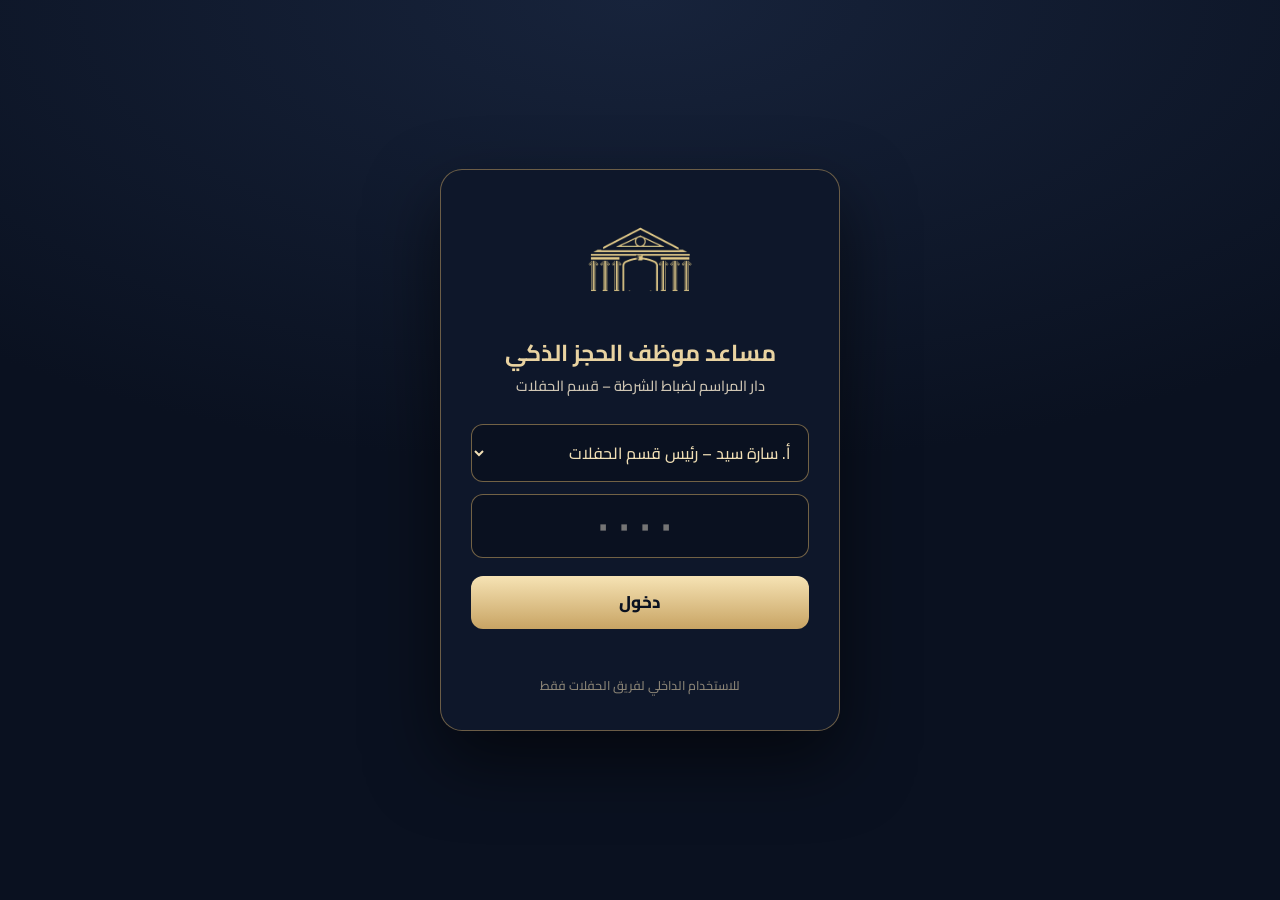
==== staff/index.html @ a916757c "Add files via upload" ====
<!doctype html>
<html lang="ar" dir="rtl">
<head>
<meta charset="utf-8">
<meta name="viewport" content="width=device-width,initial-scale=1">
<meta name="robots" content="noindex,nofollow">
<title>مساعد موظف الحجز – دار المراسم</title>
<link rel="preconnect" href="https://fonts.googleapis.com">
<link href="https://fonts.googleapis.com/css2?family=Cairo:wght@400;500;600;700;800&display=swap" rel="stylesheet">
<link rel="stylesheet" href="app.css">
</head>
<body>

<div id="login">
  <form class="lg" autocomplete="off">
    <img src="../bot/img/crest.png" alt="">
    <h1>مساعد موظف الحجز الذكي</h1>
    <p>دار المراسم لضباط الشرطة – قسم الحفلات</p>
    <select id="lgUser" aria-label="اسم الموظف"></select>
    <input id="lgPin" type="password" inputmode="numeric" maxlength="4" placeholder="••••" aria-label="الرقم السري">
    <button type="submit">دخول</button>
    <div class="er" id="lgErr"></div>
    <small>للاستخدام الداخلي لفريق الحفلات فقط</small>
  </form>
</div>

<div id="app" hidden>
  <header>
    <img src="../bot/img/crest.png" alt="">
    <div class="tt"><b>مساعد موظف الحجز الذكي</b><small>دار المراسم لضباط الشرطة – قسم الحفلات</small></div>
    <div class="me"><b id="meName"></b><small id="meRole"></small></div>
    <button class="out" id="logout">خروج</button>
  </header>
  <div class="wrap">
    <nav id="nav">
      <button data-t="quote" class="on"><span>🧾</span>عرض سعر للعميل</button>
      <button data-t="rec"><span>🏛️</span>ترشيح ومقارنة</button>
      <button data-t="obj"><span>💬</span>الرد على الاعتراضات</button>
      <button data-t="plan"><span>📅</span>خطة الدفع والتحضيرات</button>
      <button data-t="rules"><span>📜</span>الشروط والأحكام</button>
      <button data-t="call"><span>☎️</span>سكريبت المكالمة</button>
      <div class="hint">كل الأسعار والشروط محسوبة من نفس قوائم الدار اللي على الموقع، وبتتحدّث معاها تلقائياً.</div>
    </nav>
    <main>
      <!-- عرض سعر -->
      <section id="t-quote" class="on">
        <h2>عرض سعر للعميل</h2>
        <p class="sub">اختار بيانات الحفلة، والعرض بيتحسب على طول على الشمال. بعدها ابعته للعميل على واتساب أو اطبعه أو احفظه صورة.</p>
        <div class="grid2">
          <div>
            <div class="card">
              <h3>١. بيانات الحفلة</h3>
              <div class="row">
                <div class="f"><label>المناسبة</label><select id="qEv"><option value="wedding">حفل زفاف</option><option value="engagement">خطوبة</option><option value="katb">عقد قران</option><option value="birthday">عيد ميلاد</option><option value="aqiqa">عقيقة</option><option value="special">مناسبة خاصة / مؤتمر</option></select></div>
                <div class="f"><label>عدد المعازيم</label><input id="qN" type="number" min="1" max="1000" value="200"></div>
                <div class="f"><label>تاريخ الحفلة (لو محدد)</label><input id="qDate" type="date"></div>
              </div>
              <div class="f" style="margin-top:10px"><label>اليوم</label><div class="seg" id="qDay"><button data-d="wd" class="on">منتصف الأسبوع (الأحد – الأربعاء)</button><button data-d="we">نهاية الأسبوع / عطلة رسمية</button></div></div>
            </div>
            <div class="card"><h3>٢. القاعة</h3><div class="halls" id="qHalls"></div><div id="qHallNote"></div></div>
            <div class="card"><h3>٣. الباكدج</h3><div class="pk" id="qPk"></div></div>
            <div class="card"><h3>٤. الإضافات</h3><div id="qAdds"></div></div>
            <div class="card"><h3>٥. بيانات العميل (للإرسال)</h3>
              <div class="row"><div class="f"><label>اسم العميل</label><input id="qName" placeholder="مثلاً: أ. أحمد"></div><div class="f"><label>موبايل العميل</label><input id="qPhone" placeholder="01xxxxxxxxx" inputmode="tel" dir="ltr"></div></div>
            </div>
          </div>
          <div class="sticky"><div class="card" id="qOut"></div></div>
        </div>
      </section>

      <!-- ترشيح -->
      <section id="t-rec" hidden>
        <h2>ترشيح ومقارنة</h2>
        <p class="sub">اكتب العدد واليوم، وهيظهرلك القاعات المناسبة بس، وتكلفة كل منيو للعدد ده، والأنسب.</p>
        <div class="card"><div class="row"><div class="f"><label>عدد المعازيم</label><input id="rN" type="number" value="200"></div><div class="f"><label>اليوم</label><div class="seg" id="rDay"><button data-d="wd" class="on">منتصف الأسبوع</button><button data-d="we">نهاية الأسبوع</button></div></div></div></div>
        <div id="rOut"></div>
      </section>

      <!-- اعتراضات -->
      <section id="t-obj" hidden>
        <h2>الرد على الاعتراضات</h2>
        <p class="sub">دوس على اعتراض العميل، وهيظهرلك الرد المقترح بالأرقام حسب عرض السعر اللي شغال عليه دلوقتي.</p>
        <div class="objs" id="oList"></div>
        <div id="oOut"></div>
      </section>

      <!-- خطة الدفع -->
      <section id="t-plan" hidden>
        <h2>خطة الدفع وجدول التحضيرات</h2>
        <p class="sub">محسوبة على عرض السعر الحالي. حدّث التاريخ أو القيمة من «عرض سعر للعميل».</p>
        <div id="pOut"></div>
      </section>

      <!-- الشروط -->
      <section id="t-rules" hidden>
        <h2>الشروط والأحكام</h2>
        <p class="sub">ابحث بأي كلمة (مثلاً: إلغاء، تأمين، العدد، فنان)، وهيظهرلك نص المادة ورقمها.</p>
        <div class="card">
          <div class="f"><input id="sQ" placeholder="اكتب كلمة للبحث…"></div>
          <div class="chips" id="sChips"></div>
          <div id="sOut"></div>
        </div>
      </section>

      <!-- سكريبت المكالمة -->
      <section id="t-call" hidden>
        <h2>سكريبت المكالمة والمعاينة</h2>
        <p class="sub">الترتيب اللي بيوصل العميل لقرار الحجز من غير ضغط.</p>
        <div class="card"><ol class="steps" id="cOut"></ol></div>
      </section>
    </main>
  </div>
</div>

<script src="../bot/kb.js"></script>
<script src="app.js"></script>
</body>
</html>
---- staff/app.css ----
:root{--night:#0A1120;--night2:#111B30;--gold:#C8A464;--gold2:#E9D3A1;--goldD:#8C6A2E;--paper:#F6F2E9;--card:#FFFFFF;--ink:#1B2336;--mut:#6B6F7B;--line:#E6DCC4;--wine:#5E1B2C;--ok:#1B6B3A;--okbg:#E8F5EC;--warn:#8A5A00;--warnbg:#FFF4DC;--sans:"Cairo","Tajawal","Segoe UI",Tahoma,sans-serif}
*{box-sizing:border-box}
html,body{margin:0;background:var(--paper);color:var(--ink);font:500 15.5px/1.7 var(--sans)}
button,input,select,textarea{font:inherit;color:inherit}
[hidden]{display:none!important}
/* login */
#login{min-height:100vh;display:flex;align-items:center;justify-content:center;background:radial-gradient(120% 80% at 50% 0%,#17233B 0%,#0A1120 65%)}
.lg{width:400px;max-width:92vw;background:#0E172A;border:1px solid rgba(200,164,100,.5);border-radius:22px;padding:34px 30px;text-align:center;color:var(--gold2);box-shadow:0 30px 70px rgba(0,0,0,.55)}
.lg img{width:110px}
.lg h1{margin:10px 0 2px;font-size:23px}
.lg p{margin:0 0 20px;color:#CFC6B4;font-size:14.5px}
.lg select,.lg input{width:100%;margin:6px 0;padding:12px 14px;border-radius:12px;border:1px solid rgba(200,164,100,.55);background:#0A1120;color:#F1DFB5;font-size:16px}
.lg input{letter-spacing:.5em;text-align:center;font-size:22px}
.lg button{width:100%;margin-top:12px;padding:12px;border:0;border-radius:12px;background:linear-gradient(180deg,#F6E3B4,#C8A464);color:#0A1120;font-weight:800;font-size:17px;cursor:pointer}
.lg .er{color:#F28B82;font-size:14px;min-height:22px;margin-top:8px}
.lg small{display:block;margin-top:16px;color:#8E8778;font-size:12.5px}
/* shell */
header{position:sticky;top:0;z-index:20;display:flex;align-items:center;gap:16px;padding:10px 26px;background:var(--night);color:var(--gold2);border-bottom:2px solid var(--gold)}
header img{height:46px}
header .tt b{display:block;font-size:19px;line-height:1.3}
header .tt small{color:#CFC6B4;font-size:13px}
header .me{margin-inline-start:auto;text-align:left;font-size:14px;color:#F1DFB5}
header .me small{display:block;color:#CFC6B4}
header .out{padding:7px 14px;border-radius:10px;border:1px solid rgba(200,164,100,.6);background:transparent;color:var(--gold2);cursor:pointer}
.wrap{display:grid;grid-template-columns:260px 1fr;min-height:calc(100vh - 70px)}
nav{background:var(--night2);padding:18px 12px;display:flex;flex-direction:column;gap:6px}
nav button{display:flex;align-items:center;gap:10px;width:100%;padding:11px 14px;border:0;border-radius:12px;background:transparent;color:#E9DFC8;text-align:right;cursor:pointer;font-weight:600}
nav button span{width:24px;text-align:center}
nav button:hover{background:rgba(200,164,100,.12)}
nav button.on{background:linear-gradient(180deg,#F6E3B4,#C8A464);color:#0A1120;font-weight:800}
nav .hint{margin-top:auto;padding:12px;border-radius:12px;background:rgba(200,164,100,.08);color:#CFC6B4;font-size:12.5px;line-height:1.6}
main{padding:22px 26px 60px;min-width:0}
h2{margin:0 0 4px;font-size:22px}
.sub{margin:0 0 18px;color:var(--mut);font-size:14.5px}
.card{background:var(--card);border:1px solid var(--line);border-radius:16px;padding:18px 20px;margin-bottom:16px;box-shadow:0 2px 10px rgba(27,35,54,.04)}
.card h3{margin:0 0 12px;font-size:17px;color:var(--night)}
.grid2{display:grid;grid-template-columns:minmax(0,1.05fr) minmax(0,1fr);gap:18px;align-items:start}
.sticky{position:sticky;top:86px}
.row{display:flex;flex-wrap:wrap;gap:12px}
.f{display:flex;flex-direction:column;gap:4px;flex:1;min-width:150px}
.f label{font-size:13.5px;color:var(--mut);font-weight:700}
.f input,.f select{padding:10px 12px;border-radius:10px;border:1px solid #D9CCAE;background:#fff}
.f input:focus,.f select:focus{outline:2px solid var(--gold);border-color:var(--gold)}
.seg{display:flex;gap:6px;flex-wrap:wrap}
.seg button{padding:8px 14px;border-radius:10px;border:1px solid #D9CCAE;background:#fff;cursor:pointer;font-weight:600}
.seg button.on{background:var(--night);border-color:var(--night);color:var(--gold2)}
.halls{display:grid;grid-template-columns:repeat(auto-fill,minmax(180px,1fr));gap:10px}
.hall{position:relative;padding:12px 14px;border-radius:12px;border:1.5px solid #D9CCAE;background:#fff;text-align:right;cursor:pointer}
.hall b{display:block;font-size:15.5px}
.hall small{color:var(--mut);font-size:12.5px}
.hall.on{border-color:var(--night);box-shadow:0 0 0 2px var(--gold) inset;background:#FFFBF1}
.hall .tag{position:absolute;top:8px;left:10px;font-size:11.5px;font-weight:800;padding:1px 8px;border-radius:20px}
.tag.ok{background:var(--okbg);color:var(--ok)}
.tag.no{background:#F7E3E3;color:#9B1C1C}
.hall.dis{opacity:.45}
.pk{display:grid;gap:8px}
.pkr{display:flex;align-items:center;gap:10px;padding:10px 12px;border:1.5px solid #E2D7BD;border-radius:12px;background:#fff;cursor:pointer}
.pkr.on{border-color:var(--night);background:#FFFBF1}
.pkr .nm{flex:1}
.pkr .nm small{display:block;color:var(--mut);font-size:12.5px}
.pkr .pr{font-weight:800;white-space:nowrap}
.pkr .pp{font-size:12px;color:var(--mut);display:block;text-align:left}
details.grp{border:1px solid #EBE2CC;border-radius:12px;margin-bottom:8px;background:#FFFDF8}
details.grp summary{padding:10px 14px;cursor:pointer;font-weight:700;list-style:none;display:flex;justify-content:space-between}
details.grp summary::-webkit-details-marker{display:none}
details.grp summary em{font-style:normal;font-size:12.5px;color:var(--goldD)}
.ad{display:flex;align-items:center;gap:10px;padding:7px 14px;border-top:1px dashed #EBE2CC}
.ad label{flex:1;cursor:pointer;font-size:14.5px}
.ad .p{font-size:13.5px;color:var(--mut);white-space:nowrap}
.ad input[type=number]{width:62px;padding:4px 6px;border-radius:8px;border:1px solid #D9CCAE}
.ad select{padding:4px 6px;border-radius:8px;border:1px solid #D9CCAE;max-width:190px}
table.q{width:100%;border-collapse:collapse;font-size:14.5px}
table.q td,table.q th{padding:8px 6px;border-bottom:1px solid #EFE7D4;vertical-align:top}
table.q th{text-align:right;color:var(--mut);font-size:13px}
table.q td.n{text-align:left;white-space:nowrap;font-variant-numeric:tabular-nums}
table.q tr.tot td{border-top:2px solid var(--night);border-bottom:0;font-weight:800;font-size:17px}
table.q tr.sec td{background:#FAF5E8;font-weight:700;color:var(--goldD);font-size:13px}
.kpis{display:grid;grid-template-columns:repeat(3,1fr);gap:10px;margin:12px 0}
.kpi{padding:10px 12px;border-radius:12px;background:#FAF5E8;text-align:center}
.kpi small{display:block;color:var(--mut);font-size:12.5px}
.kpi b{font-size:18px}
.tip{padding:10px 14px;border-radius:12px;background:var(--warnbg);color:#5A3E00;font-size:14px;margin:8px 0}
.tip.g{background:var(--okbg);color:var(--ok)}
.tip b{color:inherit}
.btns{display:flex;flex-wrap:wrap;gap:8px;margin-top:12px}
.btn{padding:9px 16px;border-radius:10px;border:1px solid var(--night);background:#fff;color:var(--night);cursor:pointer;font-weight:700;font-size:14.5px}
.btn.pri{background:var(--night);color:var(--gold2)}
.btn.wa{background:#1DA851;border-color:#1DA851;color:#fff}
.btn:disabled{opacity:.4;cursor:default}
.empty{color:var(--mut);text-align:center;padding:28px 10px}
.toast{position:fixed;bottom:24px;left:50%;transform:translateX(-50%);background:var(--night);color:var(--gold2);padding:10px 22px;border-radius:30px;font-weight:700;z-index:99;box-shadow:0 10px 30px rgba(0,0,0,.3)}
/* objections */
.objs{display:grid;grid-template-columns:repeat(auto-fill,minmax(210px,1fr));gap:10px;margin-bottom:16px}
.obj{padding:12px 14px;border-radius:12px;border:1.5px solid #E2D7BD;background:#fff;cursor:pointer;text-align:right;font-weight:700}
.obj small{display:block;font-weight:500;color:var(--mut);font-size:12.5px}
.obj.on{border-color:var(--night);background:#FFFBF1}
.say{background:#FFFDF8;border-right:4px solid var(--gold);border-radius:10px;padding:12px 16px;margin:10px 0;font-size:15.5px}
.say p{margin:0 0 8px}
.ctx{font-size:13px;color:var(--mut)}
/* rules */
.chips{display:flex;flex-wrap:wrap;gap:6px;margin:10px 0}
.chips button{padding:5px 12px;border-radius:20px;border:1px solid #D9CCAE;background:#fff;cursor:pointer;font-size:13.5px}
.rule{border-bottom:1px solid #EFE7D4;padding:12px 0}
.rule h4{margin:0 0 4px;font-size:15.5px}
.rule h4 span{display:inline-block;margin-left:8px;padding:0 10px;border-radius:20px;background:var(--night);color:var(--gold2);font-size:12.5px}
.rule p{margin:0;color:#2F3546;font-size:14.5px}
.rule small{color:var(--goldD)}
mark{background:#FFE9A8;border-radius:3px}
/* script */
.steps{counter-reset:s;list-style:none;padding:0;margin:0}
.steps li{position:relative;padding:10px 46px 10px 0;border-bottom:1px dashed #EBE2CC}
.steps li:before{counter-increment:s;content:counter(s);position:absolute;right:0;top:10px;width:30px;height:30px;border-radius:50%;background:var(--night);color:var(--gold2);display:flex;align-items:center;justify-content:center;font-weight:800}
.steps li b{display:block}
.steps li q{display:block;color:#3A4152;font-style:normal;margin-top:2px}
.steps li q:before,.steps li q:after{content:""}
.cmp th{background:#FAF5E8}
.best td{background:var(--okbg)}
@media print{
  header,nav,.noprint,.btns{display:none!important}
  .wrap{display:block}
  main{padding:0}
  .grid2{display:block}
  .card{box-shadow:none;border:0}
  section:not(.on){display:none!important}
  .printhide{display:none!important}
}
@media(max-width:980px){.wrap{grid-template-columns:1fr}nav{flex-direction:row;flex-wrap:wrap}nav .hint{display:none}.grid2{grid-template-columns:1fr}.sticky{position:static}}
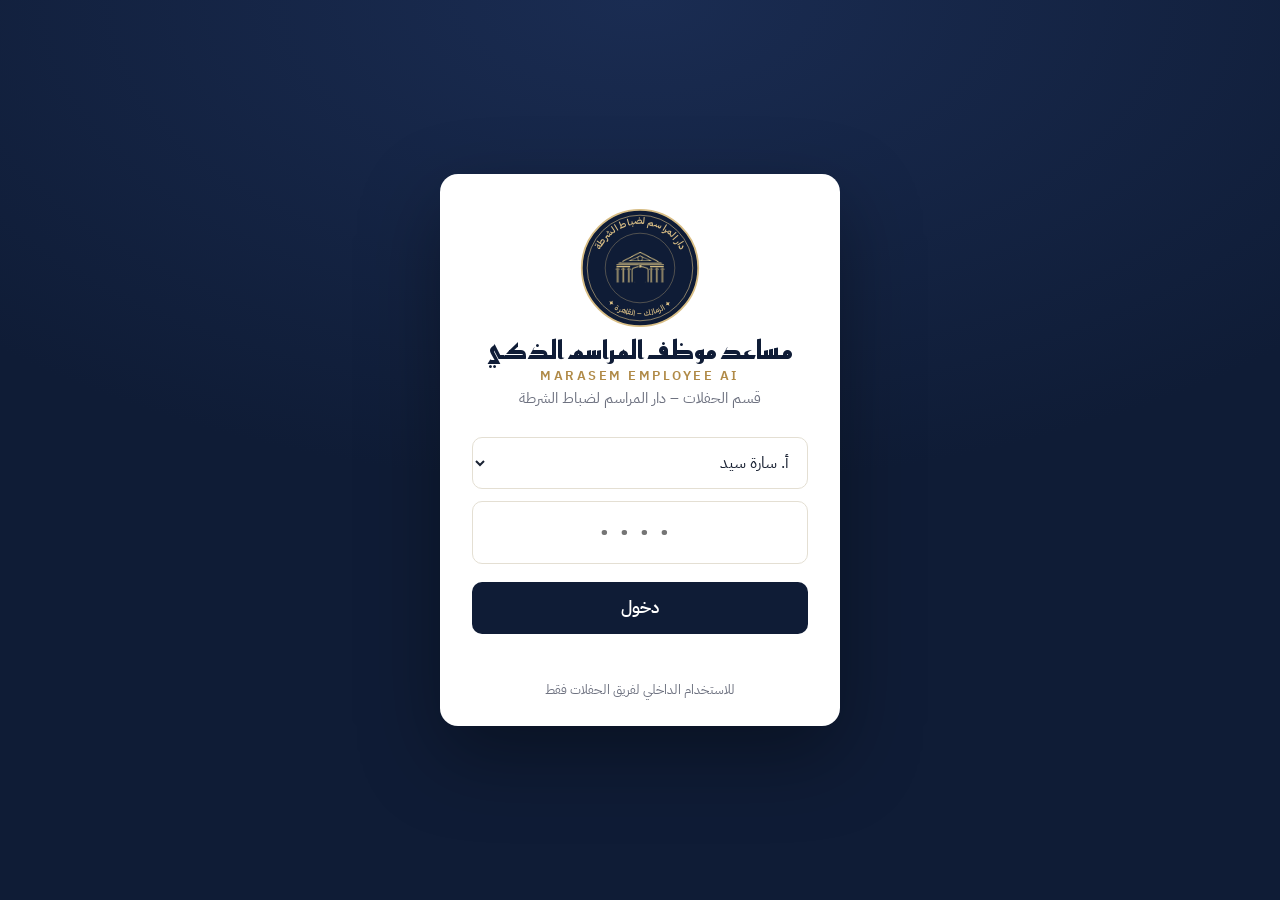
==== commit da751b7a: "Add files via upload" ====
--- a/staff/index.html
+++ b/staff/index.html
@@ -4,18 +4,19 @@
 <meta charset="utf-8">
 <meta name="viewport" content="width=device-width,initial-scale=1">
 <meta name="robots" content="noindex,nofollow">
-<title>مساعد موظف الحجز – دار المراسم</title>
+<title>MARASEM EMPLOYEE AI – مساعد موظف المراسم الذكي</title>
 <link rel="preconnect" href="https://fonts.googleapis.com">
-<link href="https://fonts.googleapis.com/css2?family=Cairo:wght@400;500;600;700;800&display=swap" rel="stylesheet">
+<link href="https://fonts.googleapis.com/css2?family=IBM+Plex+Sans+Arabic:wght@400;500;600;700&family=Reem+Kufi:wght@500;700&display=swap" rel="stylesheet">
 <link rel="stylesheet" href="app.css">
 </head>
 <body>
 
 <div id="login">
   <form class="lg" autocomplete="off">
-    <img src="../bot/img/crest.png" alt="">
-    <h1>مساعد موظف الحجز الذكي</h1>
-    <p>دار المراسم لضباط الشرطة – قسم الحفلات</p>
+    <svg class="seal" viewBox="0 0 200 200" width="120" height="120" role="img" aria-label="دار المراسم لضباط الشرطة"><defs><path id="taL" d="M 27,100 A 73,73 0 0,1 173,100"/><path id="baL" d="M 20,100 A 80,80 0 0,0 180,100"/></defs><circle cx="100" cy="100" r="97" fill="#0F1C36" stroke="#D9BE85" stroke-width="3"/><circle cx="100" cy="100" r="88" fill="none" stroke="#D9BE85" stroke-width="1"/><circle cx="100" cy="100" r="58" fill="none" stroke="#D9BE85" stroke-width="1" opacity=".55"/><text font-weight="600" font-size="16" fill="#D9BE85"><textPath href="#taL" startOffset="50%" text-anchor="middle">دار المراسم لضباط الشرطة</textPath></text><text font-weight="500" font-size="13" fill="#D9BE85"><textPath href="#baL" startOffset="50%" text-anchor="middle">✦ الزمالك – القاهرة ✦</textPath></text><image href="../bot/img/crest.png" x="56" y="54" width="88" height="88"/></svg>
+    <h1>مساعد موظف المراسم الذكي</h1>
+    <p class="en">MARASEM EMPLOYEE AI</p>
+    <p>قسم الحفلات – دار المراسم لضباط الشرطة</p>
     <select id="lgUser" aria-label="اسم الموظف"></select>
     <input id="lgPin" type="password" inputmode="numeric" maxlength="4" placeholder="••••" aria-label="الرقم السري">
     <button type="submit">دخول</button>
@@ -26,29 +27,76 @@
 
 <div id="app" hidden>
   <header>
-    <img src="../bot/img/crest.png" alt="">
-    <div class="tt"><b>مساعد موظف الحجز الذكي</b><small>دار المراسم لضباط الشرطة – قسم الحفلات</small></div>
-    <div class="me"><b id="meName"></b><small id="meRole"></small></div>
-    <button class="out" id="logout">خروج</button>
+    <div class="brand"><svg class="seal" viewBox="0 0 200 200" width="48" height="48" role="img" aria-label="دار المراسم لضباط الشرطة"><defs><path id="taH" d="M 27,100 A 73,73 0 0,1 173,100"/><path id="baH" d="M 20,100 A 80,80 0 0,0 180,100"/></defs><circle cx="100" cy="100" r="97" fill="#0F1C36" stroke="#D9BE85" stroke-width="3"/><circle cx="100" cy="100" r="88" fill="none" stroke="#D9BE85" stroke-width="1"/><circle cx="100" cy="100" r="58" fill="none" stroke="#D9BE85" stroke-width="1" opacity=".55"/><text font-weight="600" font-size="16" fill="#D9BE85"><textPath href="#taH" startOffset="50%" text-anchor="middle">دار المراسم لضباط الشرطة</textPath></text><text font-weight="500" font-size="13" fill="#D9BE85"><textPath href="#baH" startOffset="50%" text-anchor="middle">✦ الزمالك – القاهرة ✦</textPath></text><image href="../bot/img/crest.png" x="56" y="54" width="88" height="88"/></svg><div><b>مساعد موظف المراسم الذكي</b><small class="en">MARASEM EMPLOYEE AI</small></div></div>
+    <div class="gsearch"><span data-ic="search"></span><input id="gq" placeholder="ابحث عن عميل بالاسم أو الموبايل أو رقم العرض" autocomplete="off"><kbd>Ctrl K</kbd><div id="gqOut" hidden></div></div>
+    <button type="button" class="bell" id="bell" title="محتاج تتصرف"><span data-ic="bell"></span><i id="bellN" hidden></i></button>
+    <div class="umenu"><button type="button" class="uchip" id="uBtn"><span class="av" id="meAv"></span><span><b id="meName"></b><small id="meRole"></small></span><span data-ic="chev"></span></button>
+      <div class="udrop" id="uDrop" hidden>
+        <div class="zrow"><span>حجم الخط</span><button type="button" id="zOut">أ−</button><button type="button" id="zIn">أ+</button></div>
+        <button type="button" id="tgBtn"><span data-ic="send"></span>ربط تليجرام</button>
+        <button type="button" id="navMini"><span data-ic="columns"></span>تصغير القائمة الجانبية</button>
+        <button type="button" id="logout"><span data-ic="out"></span>خروج</button>
+      </div></div>
   </header>
   <div class="wrap">
     <nav id="nav">
-      <button data-t="quote" class="on"><span>🧾</span>عرض سعر للعميل</button>
-      <button data-t="rec"><span>🏛️</span>ترشيح ومقارنة</button>
-      <button data-t="obj"><span>💬</span>الرد على الاعتراضات</button>
-      <button data-t="plan"><span>📅</span>خطة الدفع والتحضيرات</button>
-      <button data-t="rules"><span>📜</span>الشروط والأحكام</button>
-      <button data-t="call"><span>☎️</span>سكريبت المكالمة</button>
-      <div class="hint">كل الأسعار والشروط محسوبة من نفس قوائم الدار اللي على الموقع، وبتتحدّث معاها تلقائياً.</div>
+      <div class="ngrp">الشغل اليومي</div>
+      <button data-t="home" class="on"><span data-ic="home"></span><em>مكتب النهارده</em></button>
+      <button data-t="meet"><span data-ic="users"></span><em>مقابلة عميل</em><i class="badge" id="meetBadge" hidden></i></button>
+      <button data-t="leads"><span data-ic="globe"></span><em>عملاء الموقع</em><i class="badge" id="leadsBadge" hidden></i></button>
+      <button data-t="wait"><span data-ic="hourglass"></span><em>قائمة الانتظار</em><i class="badge" id="waitBadge" hidden></i></button>
+      <button data-t="hist"><span data-ic="folder"></span><em>سجل عروضي</em></button>
+      <div class="ngrp">البيع</div>
+      <button data-t="quote"><span data-ic="receipt"></span><em>عرض سعر للعميل</em></button>
+      <button data-t="rec"><span data-ic="columns"></span><em>ترشيح ومقارنة</em></button>
+      <button data-t="budget"><span data-ic="wallet"></span><em>الأنسب للميزانية</em></button>
+      <button data-t="obj"><span data-ic="chat"></span><em>الرد على الاعتراضات</em></button>
+      <button data-t="plan"><span data-ic="calendar"></span><em>خطة الدفع والتحضيرات</em></button>
+      <button data-t="msgs"><span data-ic="mail"></span><em>رسائل العملاء</em></button>
+      <div class="ngrp">المرجع</div>
+      <button data-t="halls"><span data-ic="building"></span><em>ورق القاعات</em></button>
+      <button data-t="rules"><span data-ic="book"></span><em>الشروط والأحكام</em></button>
+      <button data-t="call"><span data-ic="phone"></span><em>سكريبت المكالمة</em></button>
+      <button data-t="train"><span data-ic="cap"></span><em>التدريب</em></button>
+      <div class="ngrp" id="ngMgr" hidden>الإدارة</div>
+      <button data-t="mgr" id="navMgr" hidden><span data-ic="chart"></span><em>لوحة المدير</em></button>
+      <div class="sync" id="syncSt"></div>
     </nav>
     <main>
+      <!-- الرئيسية -->
+      <section id="t-home" class="on"><div id="homeOut"></div></section>
+
+      <!-- ملف العميل -->
+      <section id="t-client" hidden><div id="clOut"></div></section>
+
+      <!-- مقابلة عميل -->
+      <section id="t-meet" hidden>
+        <h2>مقابلة عميل في المكتب</h2>
+        <p class="sub">امشي مع العميل خطوة خطوة: افهم احتياجه، واشرح القاعة والباكدج، وخده يعاين، وبعدين الأسعار والعرض والقفل. اللي بتكتبه هنا بيتحسب منه العرض على طول.</p>
+        <div class="stepsbar" id="mtSteps"></div>
+        <div id="mtOut"></div>
+        <div class="bbar" id="mtBar"></div>
+      </section>
+
+      <!-- قائمة الانتظار -->
+      <section id="t-wait" hidden>
+        <h2>قائمة الانتظار</h2>
+        <p class="sub">العميل اللي عايز تاريخ محجوز يتسجل هنا. ولو حجز اتلغى، سجّل إن التاريخ فضي، والعملاء المستنيين يتعلّموا عند الموظف بتاعهم برسالة جاهزة.</p>
+        <div class="grid2">
+          <div class="card"><h3>عميل عايز تاريخ محجوز</h3><div id="wFormBox"></div></div>
+          <div class="card"><h3>تاريخ فضي (حجز اتلغى أو اتأجل)</h3><div class="row" style="align-items:flex-end"><div class="f"><label>القاعة</label><select id="wFreeHall"></select></div><div class="f"><label>التاريخ</label><input id="wFreeDate" type="date"></div><button class="btn pri" id="wFreeB">مين مستني التاريخ ده؟</button></div><p class="ctx">هيطلع العملاء المستنيين نفس التاريخ، واللي قالوا يقبلوا تاريخ قريب (لحد أسبوعين)، بالترتيب.</p></div>
+        </div>
+        <div class="card"><div class="row" style="align-items:center;margin-bottom:10px"><h3 style="margin:0">المسجّلين</h3><div class="seg" id="wF"><button data-d="open" class="on">لسه مستنيين</button><button data-d="mine">بتوعي</button><button data-d="all">الكل</button></div></div><div id="wOut"></div></div>
+      </section>
+
       <!-- عرض سعر -->
-      <section id="t-quote" class="on">
-        <h2>عرض سعر للعميل</h2>
-        <p class="sub">اختار بيانات الحفلة، والعرض بيتحسب على طول على الشمال. بعدها ابعته للعميل على واتساب أو اطبعه أو احفظه صورة.</p>
+      <section id="t-quote" hidden>
+        <h2>عرض سعر للعميل <small class="ctx" id="qNo"></small></h2>
+        <p class="sub">اختار بيانات الحفلة، والعرض بيتحسب على طول. بعدها ابعته على واتساب أو اطلع العرض الرسمي واطبعه.</p>
+        <div class="stepsbar" id="qSteps"></div>
         <div class="grid2">
           <div>
-            <div class="card">
+            <div class="card" id="cs1">
               <h3>١. بيانات الحفلة</h3>
               <div class="row">
                 <div class="f"><label>المناسبة</label><select id="qEv"><option value="wedding">حفل زفاف</option><option value="engagement">خطوبة</option><option value="katb">عقد قران</option><option value="birthday">عيد ميلاد</option><option value="aqiqa">عقيقة</option><option value="special">مناسبة خاصة / مؤتمر</option></select></div>
@@ -57,15 +105,77 @@
               </div>
               <div class="f" style="margin-top:10px"><label>اليوم</label><div class="seg" id="qDay"><button data-d="wd" class="on">منتصف الأسبوع (الأحد – الأربعاء)</button><button data-d="we">نهاية الأسبوع / عطلة رسمية</button></div></div>
             </div>
-            <div class="card"><h3>٢. القاعة</h3><div class="halls" id="qHalls"></div><div id="qHallNote"></div></div>
-            <div class="card"><h3>٣. الباكدج</h3><div class="pk" id="qPk"></div></div>
-            <div class="card"><h3>٤. الإضافات</h3><div id="qAdds"></div></div>
-            <div class="card"><h3>٥. بيانات العميل (للإرسال)</h3>
+            <div class="card" id="cs2"><h3>٢. القاعة</h3><div class="halls" id="qHalls"></div><div id="qHallNote"></div></div>
+            <div class="card" id="cs3"><h3>٣. الباكدج</h3><div class="pk" id="qPk"></div></div>
+            <div class="card" id="cs4"><h3>٤. الإضافات</h3><div class="bundles" id="qBundles"></div><div id="qAdds"></div></div>
+            <div class="card" id="cs5"><h3>٥. بيانات العميل واحتياجه</h3>
               <div class="row"><div class="f"><label>اسم العميل</label><input id="qName" placeholder="مثلاً: أ. أحمد"></div><div class="f"><label>موبايل العميل</label><input id="qPhone" placeholder="01xxxxxxxxx" inputmode="tel" dir="ltr"></div></div>
+              <div class="row" style="margin-top:10px"><div class="f"><label>أهم حاجة عند العميل</label><select id="qPrio"><option value="">—</option><option>الأكل والمنيو</option><option>الديكور والكوشة</option><option>التصوير</option><option>التوفير والسعر</option><option>الفخامة والمساحة</option></select></div><div class="f"><label>الميزانية التقريبية (ج)</label><input id="qBud" type="number" placeholder="مثلاً 200000"></div><div class="f"><label>عرف الدار منين</label><select id="qSrc"><option value="">—</option><option>فيسبوك</option><option>إنستجرام</option><option>بحث جوجل / الخرائط</option><option>ترشيح من الأهل أو الأصدقاء</option><option>زيارة مباشرة للدار</option><option>حضر مناسبة بالدار</option><option>المساعد الذكي على الموقع</option><option>أخرى</option></select></div></div>
+              <div class="f" style="margin-top:10px"><label>ملاحظات سريعة</label><div class="tags" id="qTags"></div></div>
+              <div id="qDup"></div>
+              <div class="f" style="margin-top:10px"><label>ملاحظات (للموظف فقط)</label><input id="qNotes" placeholder="مثلاً: العروسة عايزة كوشة اسبيشيال – هيرجع بعد استشارة الأهل"></div>
             </div>
+            <div class="card prio" id="qPrioCard" hidden></div>
           </div>
-          <div class="sticky"><div class="card" id="qOut"></div></div>
+          <div class="sticky"><div class="card" id="qOut"></div><div class="card" id="qOpts"></div></div>
         </div>
+        <div class="bbar" id="qBar"></div>
+      </section>
+
+      <!-- الميزانية -->
+      <section id="t-budget" hidden>
+        <h2>الأنسب في حدود ميزانية العميل</h2>
+        <p class="sub">اكتب الميزانية والعدد، وهيطلعلك أحسن اختيار يستغل الميزانية، والبديل الأوفر، وإيه اللي ممكن يتضاف في نفس الحدود.</p>
+        <div class="card"><div class="row"><div class="f"><label>الميزانية (ج)</label><input id="bB" type="number" value="200000"></div><div class="f"><label>عدد المعازيم</label><input id="bN" type="number" value="200"></div><div class="f"><label>اليوم</label><div class="seg" id="bDay"><button data-d="wd" class="on">منتصف الأسبوع</button><button data-d="we">نهاية الأسبوع</button><button data-d="any">مش فارق</button></div></div></div></div>
+        <div id="bOut"></div>
+      </section>
+
+      <!-- الرسائل -->
+      <section id="t-msgs" hidden>
+        <h2>رسائل العملاء الجاهزة</h2>
+        <p class="sub">اختار الرسالة، والاسم والقاعة والمبالغ والتواريخ بتتملي من عرض السعر الحالي. عدّل لو حابب وابعت.</p>
+        <div class="card"><div class="row"><div class="f"><label>الرسالة</label><select id="mT"></select></div><div class="f"><label>اسم العميل</label><input id="mName"></div><div class="f"><label>موبايل العميل</label><input id="mPhone" dir="ltr"></div></div>
+        <div class="row" style="margin-top:10px" id="mExtra"></div>
+        <div class="f" style="margin-top:12px"><label>نص الرسالة</label><textarea id="mTxt" rows="9" style="padding:12px;border-radius:12px;border:1px solid #D9CCAE;font-size:15px;line-height:1.8"></textarea></div>
+        <div class="btns"><button class="btn wa" id="mWa">إرسال على واتساب</button><button class="btn" id="mCopy">نسخ</button></div></div>
+      </section>
+
+      <!-- عملاء الموقع -->
+      <section id="t-leads" hidden>
+        <h2>عملاء الموقع</h2>
+        <p class="sub">العملاء اللي سجّلوا من المساعد الذكي على الموقع. استلم العميل باسمك، وافتح عرضه وكمّل عليه.</p>
+        <div class="card"><div class="row" style="align-items:flex-end"><div class="f"><input id="lQ" placeholder="ابحث بالاسم أو الموبايل أو رقم الطلب…"></div><div class="seg" id="lF"><button data-d="all" class="on">الكل</button><button data-d="free">غير مستلَمين</button><button data-d="mine">بتوعي</button></div><button class="btn" id="lRef">تحديث</button></div><div id="lOut" style="margin-top:12px"></div></div>
+      </section>
+
+      <!-- ورق القاعات -->
+      <section id="t-halls" hidden>
+        <h2>ورق القاعات</h2>
+        <p class="sub">كل اللي محتاج تقوله عن كل قاعة، بنفس الأرقام والكلام لكل الفريق.</p>
+        <div class="seg" id="hlSel" style="margin-bottom:14px"></div>
+        <div id="hlOut"></div>
+      </section>
+
+      <!-- التدريب -->
+      <section id="t-train" hidden>
+        <h2>التدريب</h2>
+        <p class="sub">أسئلة سريعة على الأسعار والسعات والشروط، وتمرين على الرد على اعتراضات العملاء.</p>
+        <div class="seg" id="trSel" style="margin-bottom:14px"><button data-d="facts" class="on">أسئلة الأسعار والشروط</button><button data-d="obj">تمرين الاعتراضات</button></div>
+        <div id="trOut"></div>
+      </section>
+
+      <!-- لوحة المدير -->
+      <section id="t-mgr" hidden>
+        <h2>لوحة المدير</h2>
+        <p class="sub">أداء فريق الحفلات من سجل العروض المشترك.</p>
+        <div class="row" style="margin-bottom:12px"><div class="seg" id="mgP"><button data-d="month" class="on">الشهر ده</button><button data-d="last">الشهر اللي فات</button><button data-d="all">الكل</button></div><button class="btn" id="mgRef">تحديث</button></div>
+        <div id="mgOut"></div>
+      </section>
+
+      <!-- السجل -->
+      <section id="t-hist" hidden>
+        <h2>سجل عروضي</h2>
+        <p class="sub">كل عرض سعر بتحفظه أو تبعته بيتسجل هنا على جهازك. تقدر تفتحه أو تعدّله أو تعمل منه نسخة لعميل جديد.</p>
+        <div class="card"><div class="f" style="margin-bottom:10px"><input id="hQ" placeholder="ابحث باسم العميل أو رقم العرض أو القاعة…"></div><div id="hOut"></div></div>
       </section>
 
       <!-- ترشيح -->
@@ -112,7 +222,14 @@
   </div>
 </div>
 
+<div class="arrows" id="arrows" hidden style="display:none!important"><button type="button" id="upBtn" title="لأعلى">▲</button><button type="button" id="downBtn" title="لأسفل">▼</button></div>
+<div id="doc" hidden></div>
+<div id="cust" hidden></div>
+<div class="modal" id="modal" hidden><div class="box"><button class="x" id="modalX">✕</button><div id="modalBody"></div></div></div>
+
 <script src="../bot/kb.js"></script>
+<script src="calc.js"></script>
+<script src="qr.js"></script>
 <script src="app.js"></script>
 </body>
 </html>
--- a/staff/app.css
+++ b/staff/app.css
@@ -125,3 +125,435 @@
   .printhide{display:none!important}
 }
 @media(max-width:980px){.wrap{grid-template-columns:1fr}nav{flex-direction:row;flex-wrap:wrap}nav .hint{display:none}.grid2{grid-template-columns:1fr}.sticky{position:static}}
+/* ===== v2 ===== */
+.wrap.mini{grid-template-columns:76px 1fr}
+.wrap.mini nav button em,.wrap.mini nav .hint,.wrap.mini nav .navt em{display:none}
+.wrap.mini nav button{justify-content:center;padding:12px 0}
+nav button em{font-style:normal}
+nav .navt{display:flex;align-items:center;justify-content:space-between;color:#8E8778;font-size:12px;padding:0 8px 6px}
+nav .navt button{width:auto;padding:4px 8px;font-size:13px;color:#CFC6B4;border:1px solid rgba(200,164,100,.35);border-radius:8px}
+nav kbd,.kbd{display:inline-block;min-width:20px;padding:0 5px;border-radius:5px;border:1px solid rgba(200,164,100,.5);font:600 11px/18px var(--sans);text-align:center;color:#E9D3A1}
+/* home */
+.hello{display:flex;align-items:center;gap:18px;padding:22px 26px;border-radius:18px;background:linear-gradient(135deg,#0A1120,#17233B);color:#F1DFB5;margin-bottom:18px}
+.hello h2{color:#F6E3B4;font-size:24px}
+.hello p{margin:0;color:#CFC6B4}
+.hello .dt{margin-inline-start:auto;text-align:left;font-size:14px}
+.acts{display:grid;grid-template-columns:repeat(4,1fr);gap:14px;margin-bottom:18px}
+.act{padding:20px 18px;border-radius:16px;border:1px solid var(--line);background:#fff;cursor:pointer;text-align:right;transition:transform .15s,box-shadow .15s}
+.act:hover{transform:translateY(-2px);box-shadow:0 10px 24px rgba(27,35,54,.08)}
+.act i{font-style:normal;font-size:28px;display:block}
+.act b{display:block;font-size:17px;margin-top:6px}
+.act small{color:var(--mut)}
+.stats{display:grid;grid-template-columns:repeat(4,1fr);gap:12px;margin-bottom:18px}
+.stat{padding:14px 16px;border-radius:14px;background:#fff;border:1px solid var(--line)}
+.stat small{color:var(--mut);font-size:13px;display:block}
+.stat b{font-size:22px;color:var(--night)}
+.hist td .btn{padding:4px 10px;font-size:13px}
+/* steps bar */
+.stepsbar{display:flex;gap:6px;margin:0 0 16px;flex-wrap:wrap}
+.stepsbar button{flex:1;min-width:110px;display:flex;align-items:center;gap:8px;padding:9px 12px;border-radius:12px;border:1px solid #E2D7BD;background:#fff;cursor:pointer;font-weight:700;font-size:14px;color:var(--mut)}
+.stepsbar button span{width:24px;height:24px;border-radius:50%;display:inline-flex;align-items:center;justify-content:center;background:#EFE7D4;color:var(--ink);font-size:13px}
+.stepsbar button.done{color:var(--ok);border-color:#BFE3CB}
+.stepsbar button.done span{background:var(--ok);color:#fff}
+.stepsbar button.cur{color:var(--night);border-color:var(--night);background:#FFFBF1}
+.stepsbar button.cur span{background:var(--night);color:var(--gold2)}
+/* bottom bar */
+.bbar{position:sticky;bottom:0;z-index:15;display:flex;align-items:center;gap:12px;margin:18px -26px -60px;padding:12px 26px;background:rgba(10,17,32,.97);color:var(--gold2);border-top:2px solid var(--gold)}
+.bbar .t{font-size:14px}
+.bbar .t b{font-size:22px;color:#F6E3B4;margin-inline-start:8px}
+.bbar .sp{margin-inline-start:auto;display:flex;gap:8px;flex-wrap:wrap}
+.bbar .btn{border-color:var(--gold);background:transparent;color:var(--gold2)}
+.bbar .btn.pri{background:linear-gradient(180deg,#F6E3B4,#C8A464);color:#0A1120;border:0}
+.bbar .btn.wa{background:#1DA851;border-color:#1DA851;color:#fff}
+/* options compare */
+.optlist{display:grid;gap:8px}
+.opt{display:flex;align-items:center;gap:10px;padding:9px 12px;border-radius:12px;background:#FAF5E8}
+.opt b{flex:1;font-size:14.5px}
+.opt button{border:0;background:transparent;color:#9B1C1C;cursor:pointer;font-weight:800}
+/* bundles */
+.bundles{display:flex;flex-wrap:wrap;gap:8px;margin-bottom:12px}
+.bundles button{padding:7px 14px;border-radius:20px;border:1px dashed var(--goldD);background:#FFFBF1;color:var(--goldD);font-weight:700;cursor:pointer;font-size:13.5px}
+/* what-if */
+.whatif{margin-top:12px;padding:12px 14px;border-radius:12px;border:1px dashed #D9CCAE}
+.whatif input[type=range]{width:100%;accent-color:#8C6A2E}
+.whatif .r{display:flex;justify-content:space-between;font-size:14px}
+/* modal */
+.modal{position:fixed;inset:0;z-index:60;background:rgba(5,9,18,.6);display:flex;align-items:flex-start;justify-content:center;padding:40px 16px;overflow:auto}
+.modal .box{width:760px;max-width:100%;background:#fff;border-radius:18px;padding:22px 26px;box-shadow:0 30px 70px rgba(0,0,0,.4)}
+.modal .box h3{margin:0 0 6px}
+.modal .x{float:left;border:0;background:#F2ECDD;border-radius:50%;width:36px;height:36px;cursor:pointer;font-size:18px}
+.mc h4{margin:14px 0 4px;color:var(--goldD);font-size:15px}
+.mc ul{margin:0;padding-inline-start:20px;columns:2;font-size:14.5px}
+.pkr .see{border:0;background:#F2ECDD;border-radius:8px;padding:3px 10px;font-size:12.5px;cursor:pointer;font-weight:700}
+/* A4 document */
+#doc{position:fixed;inset:0;z-index:70;background:#5b5f69;overflow:auto;padding:24px 0 60px}
+#doc .tb{position:sticky;top:0;z-index:2;display:flex;justify-content:center;gap:8px;margin:-24px 0 20px;padding:10px;background:#0A1120}
+#doc .tb .btn{border-color:var(--gold);background:transparent;color:var(--gold2)}
+#doc .tb .btn.pri{background:linear-gradient(180deg,#F6E3B4,#C8A464);color:#0A1120;border:0}
+#doc .tb .btn.wa{background:#1DA851;border-color:#1DA851;color:#fff}
+.a4{width:210mm;min-height:297mm;margin:0 auto;background:#fff;padding:16mm 16mm 14mm;box-shadow:0 10px 40px rgba(0,0,0,.35);color:#1B2336;font-size:13.5px;line-height:1.65;display:flex;flex-direction:column}
+.a4 .lh{display:flex;align-items:center;gap:14px;border-bottom:3px double #C8A464;padding-bottom:10px}
+.a4 .lh img{height:70px}
+.a4 .lh .n b{display:block;font-size:20px;color:#0A1120}
+.a4 .lh .n small{color:#6B6F7B}
+.a4 .lh .no{margin-inline-start:auto;text-align:left;font-size:12.5px}
+.a4 .lh .no b{display:block;font-size:15px;color:#5E1B2C}
+.a4 h1{text-align:center;font-size:20px;margin:14px 0 10px;color:#0A1120;letter-spacing:.02em}
+.a4 .meta{display:grid;grid-template-columns:1fr 1fr;gap:4px 18px;padding:10px 14px;border:1px solid #E6DCC4;border-radius:8px;background:#FBF8F1;margin-bottom:12px}
+.a4 .meta span{color:#6B6F7B}
+.a4 table{width:100%;border-collapse:collapse;margin:6px 0}
+.a4 th,.a4 td{border:1px solid #E6DCC4;padding:6px 8px;vertical-align:top}
+.a4 th{background:#0A1120;color:#F1DFB5;font-weight:700}
+.a4 td.n{text-align:left;white-space:nowrap}
+.a4 tr.tot td{background:#F5EEDD;font-weight:800;font-size:15px}
+.a4 tr.sec td{background:#FBF8F1;color:#8C6A2E;font-weight:700}
+.a4 .terms{font-size:12px;color:#3A4152;margin-top:10px}
+.a4 .terms li{margin-bottom:2px}
+.a4 .sign{display:flex;justify-content:space-between;margin-top:auto;padding-top:26px;font-size:13px}
+.a4 .sign div{width:44%;text-align:center}
+.a4 .sign i{display:block;border-top:1px solid #1B2336;margin-top:34px;padding-top:4px;font-style:normal;color:#6B6F7B}
+.a4 .ft{margin-top:12px;padding-top:8px;border-top:1px solid #E6DCC4;text-align:center;color:#6B6F7B;font-size:11.5px}
+.a4 .best{background:#E8F5EC}
+/* scroll arrows */
+.arrows{position:fixed;left:22px;bottom:90px;z-index:40;display:flex;flex-direction:column;gap:8px}
+.arrows button{width:46px;height:46px;border-radius:50%;border:1px solid var(--gold);background:var(--night);color:var(--gold2);font-size:20px;cursor:pointer;box-shadow:0 8px 20px rgba(0,0,0,.25)}
+.arrows button:hover{background:#17233B}
+@media print{
+  body.doc-print > *:not(#doc){display:none!important}
+  body.doc-print #doc{position:static;background:#fff;padding:0;overflow:visible}
+  body.doc-print #doc .tb{display:none}
+  body.doc-print .a4{box-shadow:none;margin:0;width:auto;min-height:auto;padding:0}
+  @page{size:A4;margin:12mm}
+  .arrows{display:none}
+}
+.a4 table.cmpt{table-layout:fixed}.arrows{left:8px;opacity:.6;transition:opacity .2s}.arrows:hover{opacity:1}.arrows button{width:42px;height:42px;font-size:17px}
+/* ===== v3 ===== */
+nav button{position:relative}
+nav .badge{position:absolute;left:10px;top:50%;transform:translateY(-50%);min-width:22px;padding:0 6px;border-radius:12px;background:#B3261E;color:#fff;font:800 12px/20px var(--sans);font-style:normal;text-align:center}
+.wrap.mini nav .badge{left:6px;top:8px;transform:none}
+nav .sync{margin-top:8px;padding:6px 10px;border-radius:10px;font-size:12px;color:#CFC6B4;text-align:center}
+nav .sync.on{color:#7BD69A}
+nav .sync.off{color:#F2B8B5}
+.wrap.mini nav .sync{display:none}
+.st{padding:4px 8px;border-radius:8px;border:1px solid #D9CCAE;font-size:13px;background:#fff}
+.st.s-booked{background:var(--okbg);border-color:#BFE3CB;color:var(--ok);font-weight:700}
+.st.s-lost{background:#F7E3E3;border-color:#EBC0C0;color:#9B1C1C}
+.st.s-dep{background:#E6EEFB;border-color:#BCD0F2;color:#1E4E9B;font-weight:700}
+.pill{display:inline-block;padding:1px 10px;border-radius:20px;font-size:12px;font-weight:700;background:#F2ECDD;color:#5A4210}
+.pill.g{background:var(--okbg);color:var(--ok)}
+.pill.r{background:#F7E3E3;color:#9B1C1C}
+.pill.b{background:#E6EEFB;color:#1E4E9B}
+.fu{display:flex;align-items:center;gap:12px;padding:10px 0;border-bottom:1px dashed #EBE2CC}
+.fu b{flex:1}
+.fu small{color:var(--mut)}
+.prio{border:1.5px solid var(--gold);background:#FFFBF1}
+.prio .say{margin:8px 0}
+.sugs{display:flex;flex-wrap:wrap;gap:8px}
+.sugs button{padding:6px 12px;border-radius:20px;border:1px solid var(--gold);background:#fff;cursor:pointer;font-size:13.5px;font-weight:700}
+.sugs button.on{background:var(--okbg);border-color:#BFE3CB;color:var(--ok)}
+.chk{list-style:none;padding:0;margin:0}
+.chk li{display:flex;gap:10px;align-items:flex-start;padding:8px 0;border-bottom:1px dashed #EBE2CC}
+.chk input{margin-top:6px;width:18px;height:18px;accent-color:#1B6B3A}
+/* customer mode */
+#cust{position:fixed;inset:0;z-index:80;background:radial-gradient(120% 70% at 50% 0%,#17233B 0%,#0A1120 65%);color:#F1DFB5;overflow:auto;padding:30px 40px 50px}
+#cust .top{display:flex;align-items:center;gap:18px;margin-bottom:22px}
+#cust .top img{height:70px}
+#cust .top h1{margin:0;font-size:34px;color:#F6E3B4}
+#cust .top p{margin:0;color:#CFC6B4;font-size:17px}
+#cust .x{margin-inline-start:auto;padding:10px 18px;border-radius:12px;border:1px solid var(--gold);background:transparent;color:var(--gold2);cursor:pointer;font-weight:700}
+#cust .lead{font-size:19px;line-height:1.9;max-width:1100px;color:#E9DFC8}
+#cust .cards{display:grid;grid-template-columns:repeat(3,1fr);gap:20px;margin:24px 0}
+#cust .cc{padding:24px;border-radius:22px;background:#fff;color:#1B2336;cursor:pointer;border:3px solid transparent;transition:transform .15s}
+#cust .cc:hover{transform:translateY(-3px)}
+#cust .cc.on{border-color:#C8A464;box-shadow:0 0 0 6px rgba(200,164,100,.25)}
+#cust .cc small{display:block;color:#8C6A2E;font-weight:800;font-size:14px}
+#cust .cc h3{margin:4px 0 6px;font-size:24px}
+#cust .cc .tt{font-size:34px;font-weight:800;color:#5E1B2C}
+#cust .cc .pp{color:#6B6F7B;font-size:16px}
+#cust .cc ul{margin:12px 0 0;padding-inline-start:20px;font-size:15.5px;color:#3A4152}
+#cust .inc{display:grid;grid-template-columns:repeat(4,1fr);gap:10px;margin-top:10px}
+#cust .inc div{padding:12px 14px;border-radius:14px;background:rgba(255,255,255,.06);border:1px solid rgba(200,164,100,.25);font-size:15.5px}
+#cust h2{color:#F6E3B4;margin:26px 0 8px}
+#cust .foot{margin-top:24px;color:#CFC6B4;font-size:15px;text-align:center}
+/* hall sheet */
+.hs{display:grid;grid-template-columns:1fr 1fr;gap:16px}
+.hs ul{margin:0;padding-inline-start:20px}
+.tp li{margin-bottom:6px}
+/* training */
+.qz{font-size:17px;font-weight:700;margin-bottom:12px}
+.ans{display:grid;gap:8px}
+.ans button{text-align:right;padding:12px 16px;border-radius:12px;border:1.5px solid #E2D7BD;background:#fff;cursor:pointer;font-size:15.5px}
+.ans button.ok{background:var(--okbg);border-color:#1B6B3A}
+.ans button.no{background:#F7E3E3;border-color:#9B1C1C}
+.score{display:flex;gap:12px;margin-bottom:12px}
+.score span{padding:6px 14px;border-radius:20px;background:#FAF5E8;font-weight:700}
+.bar{height:10px;border-radius:6px;background:#EFE7D4;overflow:hidden}
+.bar i{display:block;height:100%;background:linear-gradient(90deg,#C8A464,#8C6A2E)}
+/* ===== v4: walk-in interview ===== */
+.acts .act.main{grid-column:1/-1;background:linear-gradient(180deg,#14203A,#0A1120);border-color:var(--gold);color:var(--gold2)}
+.acts .act.main b{font-size:20px;color:#F6E3B4}
+.acts .act.main small{color:#CFC6B4}
+#t-meet .stepsbar button{min-width:120px}
+.mh{display:grid;grid-template-columns:300px 1fr;gap:20px;align-items:start}
+.mh>img{width:100%;aspect-ratio:4/3;object-fit:cover;border-radius:14px;border:1px solid var(--line)}
+.mh>div:only-child{grid-column:1/-1}
+.mh.on{outline:3px solid var(--gold);outline-offset:-3px}
+.tp li{margin:6px 0}
+.incg{display:grid;grid-template-columns:repeat(2,1fr);gap:4px 18px}
+.incg h4{margin:8px 0 2px;font-size:14.5px;color:var(--goldD)}
+.incg ul{margin:0;padding-inline-start:18px}
+.mms{display:grid;grid-template-columns:repeat(auto-fill,minmax(250px,1fr));gap:12px}
+.mm{border:1px solid var(--line);border-radius:14px;padding:14px;background:#FFFDF8}
+.mm.on{border-color:var(--gold);box-shadow:0 0 0 2px var(--gold) inset}
+.mm b{display:block;font-size:16.5px}
+.mm small{color:var(--mut)}
+.mm p{margin:6px 0 0;font-size:14px}
+.mm .btns{margin-top:8px}
+.chips button.on{background:var(--night);color:var(--gold2);border-color:var(--night)}
+.mqr{text-align:center}
+.mqr svg{width:240px;height:240px;background:#fff;border:1px solid var(--line);border-radius:14px;padding:6px}
+.mqr p{color:var(--mut);font-size:14px;margin:8px auto;max-width:360px}
+.mqr b{font-size:24px;color:var(--wine)}
+.a4 .tq{display:grid;grid-template-columns:1fr 34mm;gap:14px;align-items:start}
+.a4 .qrbox{margin-top:10px;text-align:center;border:1px dashed #D9CCAE;border-radius:10px;padding:6px 6px 4px}
+.a4 .qrbox svg{width:100%;height:auto;display:block}
+.a4 .qrbox b{display:block;font-size:11.5px;line-height:1.4}
+.a4 .qrbox small{display:block;color:#555;font-size:10px;line-height:1.3}
+#cust .slide{display:grid;grid-template-columns:1.05fr 1fr;gap:30px;align-items:start;margin-top:24px}
+#cust .slide.one{grid-template-columns:1fr}
+#cust .slide>img{width:100%;aspect-ratio:4/3;object-fit:cover;border-radius:20px;border:2px solid rgba(200,164,100,.55)}
+#cust .slide .inc{grid-template-columns:repeat(2,1fr)}
+#cust .mcols{columns:3;column-gap:28px;margin-top:16px}
+#cust .mcols>div{break-inside:avoid;margin-bottom:14px}
+#cust .mcols h4{margin:0 0 4px;color:var(--gold);font-size:18px}
+#cust .mcols ul{margin:0;padding-inline-start:20px;font-size:17px;line-height:1.9}
+#cust .snav{display:flex;align-items:center;justify-content:center;gap:18px;margin-top:22px}
+#cust .snav button{width:58px;height:58px;border-radius:50%;border:1px solid var(--gold);background:rgba(200,164,100,.08);color:var(--gold2);font-size:30px;line-height:1;cursor:pointer}
+#cust .snav button:hover{background:rgba(200,164,100,.22)}
+#cust .dots i{display:inline-block;width:11px;height:11px;border-radius:50%;background:#33405C;margin:0 5px}
+#cust .dots i.on{background:var(--gold)}
+#cust .cqr{display:flex;align-items:center;justify-content:center;gap:14px;margin-top:18px;color:#CFC6B4}
+#cust .cqr svg{width:120px;height:120px;background:#fff;border-radius:10px;padding:4px}
+@media print{
+  body.doc-print .a4 th,body.doc-print .a4 td{padding:4px 8px}
+  body.doc-print .a4 .lh img{height:58px}
+  body.doc-print .a4 h1{margin:10px 0 8px}
+  body.doc-print .a4 .sign{padding-top:12px}
+  body.doc-print .a4 .sign i{margin-top:26px}
+  body.doc-print .a4 .tq{grid-template-columns:1fr 30mm}
+}
+/* ===== v5: reception forms + waiting list ===== */
+.fu.wk{align-items:center}
+.fu.wk small{color:var(--mut)}
+label.ck{display:flex;align-items:center;gap:8px;font-weight:600;white-space:nowrap;cursor:pointer}
+label.ck input{width:18px;height:18px;accent-color:var(--night)}
+#t-wait table.q td{vertical-align:top}
+/* ===== telegram ===== */
+nav button.tgb{margin-top:4px;font-size:14px;color:#CFC6B4;border:1px dashed rgba(200,164,100,.35)}
+.wrap.mini nav button.tgb em{display:none}
+.tgl{display:grid;grid-template-columns:220px 1fr;gap:18px;align-items:center}
+.tgl .mqr svg{width:210px;height:210px}
+/* ===== v6: grouped nav, icons, search, desk, client file ===== */
+nav .ngrp{margin:12px 14px 2px;font-size:11.5px;font-weight:800;letter-spacing:.06em;color:#8E8778}
+nav .ngrp:first-of-type{margin-top:2px}
+.wrap.mini nav .ngrp{font-size:0;height:1px;margin:8px 10px;background:rgba(200,164,100,.25)}
+nav button span[data-ic]{display:inline-flex;align-items:center;justify-content:center;color:var(--gold)}
+nav button.on span[data-ic]{color:#0A1120}
+nav button{padding:9px 14px}
+header .gsearch{position:relative;flex:1;max-width:460px;margin-inline-start:24px;display:flex;align-items:center;background:#111B30;border:1px solid rgba(200,164,100,.45);border-radius:12px;padding:0 10px;color:var(--gold)}
+header .gsearch input{flex:1;border:0;background:transparent;color:#F1DFB5;padding:9px 8px;outline:none;font-size:14.5px}
+header .gsearch input::placeholder{color:#8E8778}
+#gqOut{position:absolute;top:calc(100% + 6px);right:0;left:0;background:#fff;color:var(--ink);border:1px solid var(--line);border-radius:14px;box-shadow:0 18px 40px rgba(10,17,32,.25);max-height:60vh;overflow:auto;z-index:40}
+#gqOut button{display:block;width:100%;text-align:right;padding:10px 14px;border:0;border-bottom:1px solid #F0E8D6;background:#fff;cursor:pointer;line-height:1.5}
+#gqOut button:hover{background:#FBF6EA}
+#gqOut small{color:var(--mut)}
+header .zoom{display:flex;gap:4px}
+header .zoom button{padding:5px 9px;border-radius:9px;border:1px solid rgba(200,164,100,.5);background:transparent;color:var(--gold2);cursor:pointer;font-weight:700}
+.hello.sm{padding:14px 22px;margin-bottom:14px}.hello.sm h2{font-size:20px;margin:0}
+.desk{display:grid;grid-template-columns:minmax(0,1.6fr) minmax(0,1fr);gap:16px;align-items:start}
+.desk .dcol{min-width:0}
+.acts.v{grid-template-columns:1fr 1fr}
+.acts.v .act.main{grid-column:1/-1}
+.act i{display:inline-flex;color:var(--goldD)}
+.act i svg{width:28px;height:28px}
+.act.main i{color:var(--gold)}
+.stats.two{grid-template-columns:1fr 1fr}
+.qp .row{gap:8px}.qp .seg button{padding:8px 10px}
+.goal .gl{margin:8px 0}.goal .gl div{display:flex;justify-content:space-between;font-size:14px}
+.goal .gl i{display:block;height:9px;border-radius:6px;background:#EFE7D4;overflow:hidden;margin-top:4px}
+.goal .gl u{display:block;height:100%;background:linear-gradient(90deg,#C8A464,#8C6A2E)}
+.card h3 svg{vertical-align:-4px;color:var(--goldD)}
+.card h3{display:flex;align-items:center;gap:8px;flex-wrap:wrap}
+.fu .nx{color:var(--goldD);font-weight:700}
+.fu .nx svg{width:14px;height:14px;vertical-align:-2px}
+a.cl{color:var(--navy);font-weight:800;text-decoration:none;border-bottom:1px dashed var(--gold)}
+a.cl:hover{color:var(--goldD)}
+.tags{display:flex;flex-wrap:wrap;gap:6px}
+.tags button{padding:5px 12px;border-radius:999px;border:1px solid #D9CCAE;background:#fff;font-size:13.5px;cursor:pointer}
+.tags button.on{background:var(--navy);color:var(--gold2);border-color:var(--navy)}
+.dupw{margin-top:10px;padding:10px 14px;border-radius:12px;background:#EEF3FB;color:#1E4E8C;font-size:14px;line-height:1.7}
+.dupw.warn{background:#FFF4DC;color:#8A5A00;border:1px solid #F0D99A}
+.dupw small{display:block;margin-top:4px}
+.clhead{display:flex;align-items:center;gap:16px;flex-wrap:wrap;margin-bottom:14px}
+.step{border-color:var(--gold);background:#FFFDF6}
+.step.late{border-color:#F2B8B1;background:#FFF8F7}
+.step h3 svg{color:var(--goldD)}
+.ho{display:flex;gap:12px;align-items:flex-start;padding:10px 0;border-bottom:1px dashed #EBE2CC}
+.ho>div{flex:1}.ho p{margin:4px 0}.ho ul{margin:4px 0;padding-inline-start:18px}
+@media (max-width:1150px){.desk{grid-template-columns:1fr}header .gsearch{max-width:300px}}
+.qpl{display:grid;gap:8px;margin-top:10px}
+.qpr{display:flex;align-items:center;gap:10px;padding:10px 12px;border-radius:12px;background:#FBF8F1;border:1px solid #EFE5CF}
+.qpr>div{flex:1;min-width:0}
+.qpr b{display:block}.qpr span{display:block;font-weight:800;color:var(--wine)}.qpr small{color:var(--mut)}
+.qpr .btn{padding:6px 12px;white-space:nowrap}
+
+/* =====================================================================
+   v7 – الهوية الرسمية «الختم»: شريط كحلي بختم الدار، محتوى أبيض هادي،
+   خط IBM Plex Sans Arabic للنصوص و Reem Kufi للعناوين، والدهبي للتفاصيل بس
+   ===================================================================== */
+:root{--night:#0F1C36;--night2:#FFFFFF;--gold:#B08A47;--gold2:#D9BE85;--goldD:#8C6A2E;--paper:#F6F5F1;--card:#FFFFFF;--ink:#1A2233;--mut:#6E7280;--line:#E4DFD3;--wine:#7A2E2A;--ok:#2C6A4E;--okbg:#E8F3EC;--warn:#8B5E10;--warnbg:#FBF2DF;--red:#A63A2C;--redbg:#FBEDEA;--blue:#24508C;--bluebg:#EAF0F8;--sans:"IBM Plex Sans Arabic","Segoe UI",Tahoma,sans-serif;--disp:"Reem Kufi","IBM Plex Sans Arabic",sans-serif}
+html,body{background:var(--paper);color:var(--ink);font:400 15px/1.65 var(--sans)}
+button,input,select,textarea{font-family:var(--sans)}
+/* login */
+#login{background:radial-gradient(120% 90% at 50% 0%,#1A2C52 0%,#0F1C36 60%)}
+.lg{background:#fff;border:0;border-radius:18px;box-shadow:0 30px 80px rgba(0,0,0,.35);color:var(--ink);padding:34px 32px 26px}
+.lg .seal{display:block;margin:0 auto 6px}
+.lg h1{font:700 30px/1.3 var(--disp);color:var(--night);margin:6px 0 0}
+.lg p{color:var(--mut);margin:0 0 20px}
+.lg select,.lg input{background:#fff;color:var(--ink);border:1px solid var(--line);border-radius:10px}
+.lg input{color:var(--night)}
+.lg button{background:var(--night);color:#fff;border-radius:10px;font-weight:600}
+.lg .er{color:var(--red)}.lg small{color:var(--mut)}
+/* header */
+header{height:68px;gap:18px;padding:0 22px;background:var(--night);border-bottom:2px solid var(--gold)}
+header .brand{display:flex;align-items:center;gap:12px;min-width:236px;color:#fff}
+header .brand b{display:block;font:700 20px/1.2 var(--disp);color:#fff}
+header .brand small{display:block;color:var(--gold2);font-size:12.5px}
+header .gsearch{flex:1;max-width:540px;margin:0 auto;height:42px;background:rgba(255,255,255,.07);border:1px solid rgba(255,255,255,.14);border-radius:10px;padding:0 12px;color:#AEB5C2}
+header .gsearch input{color:#fff;font-size:14.5px}
+header .gsearch input::placeholder{color:#9AA3B5}
+header .gsearch kbd{font:500 11px var(--sans);color:#AEB5C2;border:1px solid rgba(255,255,255,.22);border-radius:5px;padding:1px 6px;white-space:nowrap}
+#gqOut{top:calc(100% + 8px);border-radius:12px}
+.bell{position:relative;width:42px;height:42px;border-radius:10px;border:1px solid rgba(255,255,255,.14);background:transparent;color:#D5DAE3;cursor:pointer;display:flex;align-items:center;justify-content:center}
+.bell:hover{background:rgba(255,255,255,.07)}
+.bell i{position:absolute;top:-6px;left:-6px;min-width:20px;height:20px;padding:0 5px;border-radius:10px;background:var(--red);color:#fff;font:600 11px/20px var(--sans);font-style:normal;text-align:center}
+.umenu{position:relative}
+.uchip{display:flex;align-items:center;gap:10px;padding:4px 8px 4px 6px;border-radius:12px;border:0;background:transparent;color:#fff;cursor:pointer;text-align:right}
+.uchip:hover{background:rgba(255,255,255,.07)}
+.uchip .av{width:36px;height:36px;border-radius:50%;background:var(--gold);color:var(--night);display:flex;align-items:center;justify-content:center;font-weight:700}
+.uchip b{display:block;font-size:14px;font-weight:600;white-space:nowrap}
+.uchip small{display:block;color:#AEB5C2;font-size:12px}
+.uchip [data-ic]{color:#AEB5C2}
+.udrop{position:absolute;top:calc(100% + 8px);left:0;width:240px;background:#fff;border:1px solid var(--line);border-radius:12px;box-shadow:0 18px 40px rgba(15,28,54,.18);padding:6px;z-index:50}
+.udrop button{display:flex;align-items:center;gap:10px;width:100%;padding:9px 10px;border:0;border-radius:8px;background:none;color:var(--ink);font-size:14px;cursor:pointer;text-align:right}
+.udrop button:hover{background:var(--paper)}
+.udrop button [data-ic]{color:var(--mut)}
+.udrop #logout{color:var(--red)}.udrop #logout [data-ic]{color:var(--red)}
+.udrop .zrow{display:flex;align-items:center;gap:6px;padding:6px 10px 10px;border-bottom:1px solid var(--line);margin-bottom:4px;font-size:13.5px;color:var(--mut)}
+.udrop .zrow span{flex:1}
+.udrop .zrow button{width:auto;padding:4px 12px;border:1px solid var(--line);font-weight:600}
+/* sidebar */
+.wrap{grid-template-columns:240px 1fr;min-height:calc(100vh - 68px)}
+nav{background:#fff;border-left:1px solid var(--line);padding:16px 12px;gap:2px}
+nav .ngrp{margin:16px 12px 6px;font:600 12px var(--sans);letter-spacing:0;color:var(--mut)}
+nav .ngrp:first-of-type{margin-top:0}
+nav button{padding:8px 12px;border-radius:8px;color:var(--ink);font-weight:500;font-size:14.5px}
+nav button:hover{background:var(--paper)}
+nav button span[data-ic]{color:var(--mut)}
+nav button.on{background:var(--night);color:#fff;font-weight:600}
+nav button.on span[data-ic]{color:var(--gold2)}
+nav .badge{background:var(--red)}
+nav .sync{margin:auto 12px 0;padding-top:14px;font-size:12.5px}
+nav .sync.on{color:var(--ok)}
+.wrap.mini{grid-template-columns:72px 1fr}
+.wrap.mini nav .ngrp{height:1px;margin:10px 8px;background:var(--line)}
+/* page */
+main{padding:26px 32px 70px}
+h2{font:700 24px/1.35 var(--disp);color:var(--night)}
+.sub{color:var(--mut)}
+.card{border-radius:12px;box-shadow:none;border-color:var(--line);padding:18px 20px}
+.card h3{font:600 16px var(--sans);color:var(--night)}
+.btn{display:inline-flex;align-items:center;justify-content:center;gap:6px;height:40px;padding:0 16px;border-radius:9px;border:1px solid var(--night);background:#fff;color:var(--night);font:600 14px var(--sans);white-space:nowrap}
+.btn:hover{background:var(--paper)}
+.btn.pri{background:var(--night);color:#fff}.btn.pri:hover{background:#18294A}
+.btn.wa{background:#1F8F4E;border-color:#1F8F4E;color:#fff}
+.btn.ghost{border-color:var(--line);color:var(--ink)}
+.btn svg{width:18px;height:18px}
+.seg button{border-radius:8px;border-color:var(--line);font-weight:500}
+.seg button.on{background:var(--night);border-color:var(--night);color:#fff}
+.f label{font-weight:600;color:var(--mut)}
+.f input,.f select,.f textarea{border-color:var(--line);border-radius:9px}
+.f input:focus,.f select:focus{outline:2px solid rgba(176,138,71,.35);border-color:var(--gold)}
+table.q td,table.q th{border-bottom-color:var(--line)}
+.pill{border-radius:999px;font-weight:600}
+.tip{border-radius:10px}
+.say{border-right-color:var(--gold);background:#FBFAF6}
+.toast{background:var(--night);color:#fff;border-radius:10px;font-weight:600}
+.empty{color:var(--mut)}
+.stepsbar button{border-radius:10px;border-color:var(--line);font-weight:600}
+.stepsbar button.cur{border-color:var(--night);background:#fff}
+.bbar{background:var(--night);border-top:2px solid var(--gold)}
+.bbar .btn{height:40px;background:transparent;border-color:rgba(217,190,133,.6);color:#fff}
+.bbar .btn.pri{background:var(--gold2);color:var(--night);border:0}
+.bbar .btn.wa{background:#1F8F4E;border-color:#1F8F4E}
+.modal .box{border-radius:14px}
+.act{border-radius:12px}
+/* home – مكتب النهارده */
+.ph{display:flex;align-items:flex-end;gap:16px;margin-bottom:18px;flex-wrap:wrap}
+.ph h1{margin:0;font:700 26px/1.35 var(--disp);color:var(--night)}
+.ph p{margin:2px 0 0;color:var(--mut)}
+.phact{margin-inline-start:auto;display:flex;gap:8px}
+.kstrip{position:relative;display:flex;background:#fff;border:1px solid var(--line);border-radius:12px;margin-bottom:20px}
+.kstrip .kpi{flex:1;padding:14px 20px;border-left:1px solid var(--line);background:none;border-radius:0;text-align:right}
+.kstrip .kpi:nth-last-child(2){border-left:0}
+.kstrip .kpi small{color:var(--mut);font-size:13px}
+.kstrip .kpi b{display:block;font:600 23px/1.3 var(--sans);color:var(--night);font-variant-numeric:tabular-nums}
+.kstrip .kpi b span{font-size:13.5px;color:var(--mut);font-weight:500}
+.kstrip .kpi i{display:block;height:4px;border-radius:3px;background:#EEEAE0;margin-top:6px}
+.kstrip .kpi u{display:block;height:100%;border-radius:3px;background:var(--gold)}
+.kedit{position:absolute;top:8px;left:10px;border:0;background:none;color:var(--mut);font-size:12px;cursor:pointer}
+.kedit:hover{color:var(--night);text-decoration:underline}
+.hgrid{display:grid;grid-template-columns:minmax(0,1fr) 340px;gap:20px;align-items:start;margin-bottom:20px}
+.hside{display:grid;gap:20px}.hside .card{margin:0}
+.panel{background:#fff;border:1px solid var(--line);border-radius:12px;margin-bottom:20px}
+.hgrid .panel{margin:0}
+.panel>header{position:static;height:auto;display:flex;align-items:center;gap:10px;padding:14px 18px;background:none;border-bottom:1px solid var(--line);color:var(--ink)}
+.panel>header h2{margin:0;font:600 16px var(--sans);color:var(--night)}
+.panel .pin{padding:4px 18px 10px}
+.qtabs{margin-inline-start:auto;display:flex;gap:4px}
+.qtabs button{border:0;background:none;padding:5px 10px;border-radius:7px;color:var(--mut);font:500 13px var(--sans);cursor:pointer}
+.qtabs button.on{background:var(--paper);color:var(--night);font-weight:600}
+.qi{display:grid;grid-template-columns:4px 128px minmax(0,1fr) auto;align-items:center;gap:0 16px;padding:14px 18px;border-bottom:1px solid var(--line)}
+.qi:last-child{border-bottom:0}
+.qi .st{align-self:stretch;border-radius:3px;background:#CBD0D8}
+.qi.p0 .st{background:var(--red)}.qi.p1 .st{background:var(--gold)}
+.qi .tm b{display:block;font:600 12.5px var(--sans)}
+.qi .tm span{color:var(--mut);font-size:12.5px}
+.k-walk .tm b,.k-late .tm b{color:var(--red)}.k-visit .tm b,.k-wait .tm b{color:var(--blue)}.k-lead .tm b,.k-due .tm b{color:var(--warn)}
+.qi a.cl{font:600 15.5px var(--sans);border:0;color:var(--ink)}
+.qi a.cl:hover{color:var(--goldD)}
+.qi p{margin:1px 0 0;color:var(--mut);font-size:13.5px}
+.qi p.nx{color:var(--goldD);font-size:13px;margin-top:4px}
+.qi .ac{display:flex;gap:6px}
+.qi .btn{height:34px;padding:0 12px;font-size:13.5px}
+.qempty{padding:36px 20px;text-align:center}.qempty b{display:block;font-size:16px;color:var(--night)}.qempty p{color:var(--mut);margin:4px 0 0}
+.qp h3 svg,.card h3 svg{color:var(--gold)}
+.qpr{background:#FBFAF6;border-color:var(--line);border-radius:10px}
+.qpr span{color:var(--night)}
+.ho{border-bottom-color:var(--line)}
+a.cl{border-bottom:0;color:var(--night)}
+@media (max-width:1200px){.hgrid{grid-template-columns:1fr}.kstrip{flex-wrap:wrap}.kstrip .kpi{min-width:45%}}
+@media (max-width:980px){header .brand div{display:none}header .brand{min-width:0}.uchip b,.uchip small{display:none}}
+.qp .row{flex-wrap:nowrap}.qp .f{min-width:0}.qp .row>.f:first-child{flex:1.4}
+.qp .seg{margin-top:8px}
+.ph h1{font-size:28px}
+.qp .row{display:grid;grid-template-columns:minmax(0,1fr) 96px;gap:8px;align-items:end}
+.qp .row .f{min-width:0;max-width:none!important}
+.qp .row .seg{grid-column:1/-1;margin:0;display:grid;grid-template-columns:1fr 1fr}
+.hside{min-width:0}
+main{overflow-x:hidden}
+header .brand small.en{font:600 11px/1.4 var(--sans);letter-spacing:.16em;color:var(--gold2);direction:ltr;text-align:right}
+.lg p.en{margin:0 0 2px;font:600 12.5px var(--sans);letter-spacing:.2em;color:var(--gold);direction:ltr}
+header .brand b{font-size:17px;white-space:nowrap}
+header .brand{min-width:270px}
+.lg h1{font-size:25px}
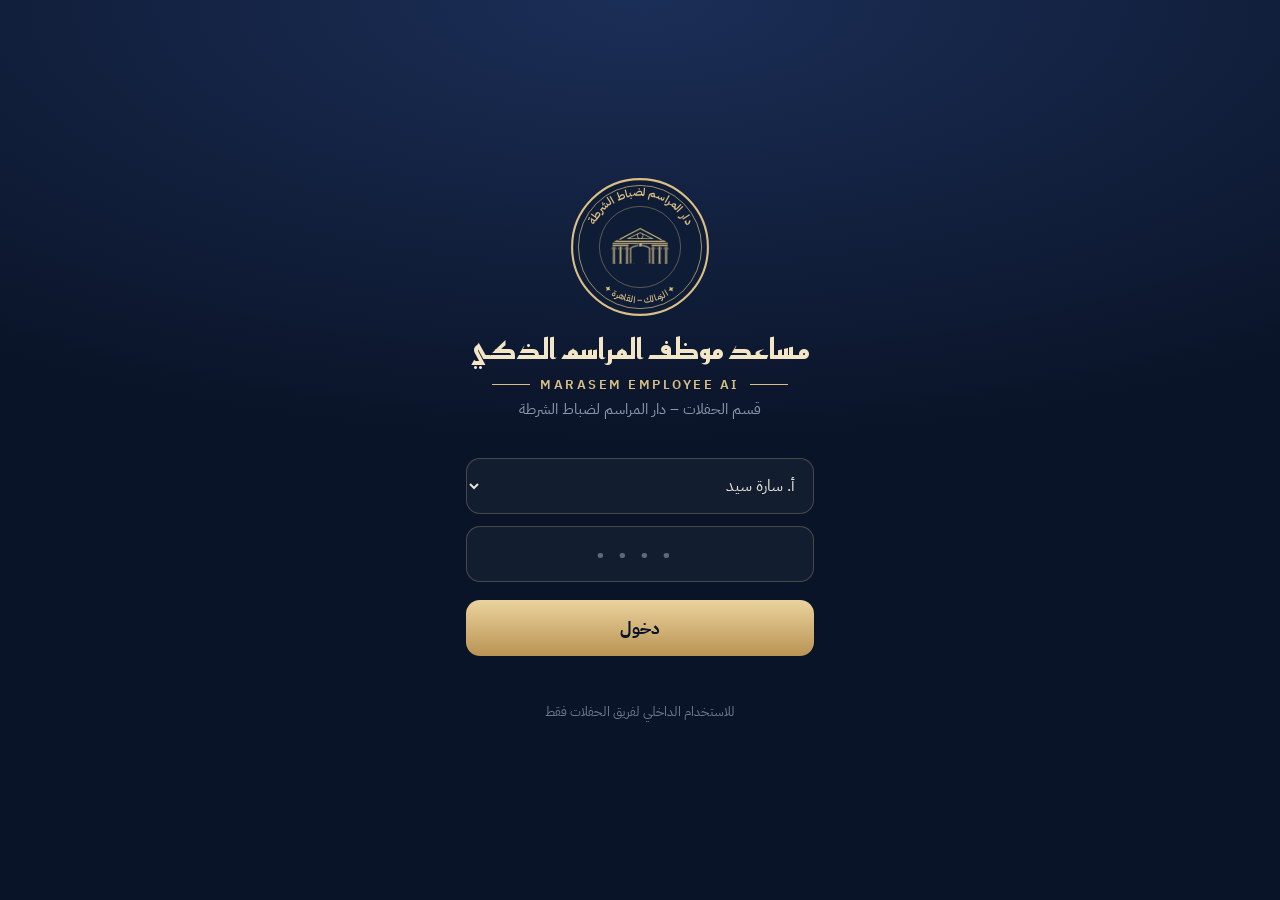
==== commit 86d6ed43: "Add files via upload" ====
--- a/staff/index.html
+++ b/staff/index.html
@@ -28,6 +28,7 @@
 <div id="app" hidden>
   <header>
     <div class="brand"><svg class="seal" viewBox="0 0 200 200" width="48" height="48" role="img" aria-label="دار المراسم لضباط الشرطة"><defs><path id="taH" d="M 27,100 A 73,73 0 0,1 173,100"/><path id="baH" d="M 20,100 A 80,80 0 0,0 180,100"/></defs><circle cx="100" cy="100" r="97" fill="#0F1C36" stroke="#D9BE85" stroke-width="3"/><circle cx="100" cy="100" r="88" fill="none" stroke="#D9BE85" stroke-width="1"/><circle cx="100" cy="100" r="58" fill="none" stroke="#D9BE85" stroke-width="1" opacity=".55"/><text font-weight="600" font-size="16" fill="#D9BE85"><textPath href="#taH" startOffset="50%" text-anchor="middle">دار المراسم لضباط الشرطة</textPath></text><text font-weight="500" font-size="13" fill="#D9BE85"><textPath href="#baH" startOffset="50%" text-anchor="middle">✦ الزمالك – القاهرة ✦</textPath></text><image href="../bot/img/crest.png" x="56" y="54" width="88" height="88"/></svg><div><b>مساعد موظف المراسم الذكي</b><small class="en">MARASEM EMPLOYEE AI</small></div></div>
+    <div class="hgreet"><small id="hgT"></small><b id="hgN"></b></div>
     <div class="gsearch"><span data-ic="search"></span><input id="gq" placeholder="ابحث عن عميل بالاسم أو الموبايل أو رقم العرض" autocomplete="off"><kbd>Ctrl K</kbd><div id="gqOut" hidden></div></div>
     <button type="button" class="bell" id="bell" title="محتاج تتصرف"><span data-ic="bell"></span><i id="bellN" hidden></i></button>
     <div class="umenu"><button type="button" class="uchip" id="uBtn"><span class="av" id="meAv"></span><span><b id="meName"></b><small id="meRole"></small></span><span data-ic="chev"></span></button>
@@ -61,6 +62,7 @@
       <div class="ngrp" id="ngMgr" hidden>الإدارة</div>
       <button data-t="mgr" id="navMgr" hidden><span data-ic="chart"></span><em>لوحة المدير</em></button>
       <div class="sync" id="syncSt"></div>
+      <div class="nuser" id="nUser"></div>
     </nav>
     <main>
       <!-- الرئيسية -->
--- a/staff/app.css
+++ b/staff/app.css
@@ -557,3 +557,350 @@
 header .brand b{font-size:17px;white-space:nowrap}
 header .brand{min-width:270px}
 .lg h1{font-size:25px}
+
+/* =====================================================================
+   v8 – الموبايل (نفس الهوية بالظبط): قائمة جانبية منسدلة، شريط سفلي،
+   كل حاجة في عمود واحد ومفيش أي سكرول بالعرض
+   ===================================================================== */
+.mOnly,#mTabs,#mOv{display:none}
+@media (max-width:820px){
+  html,body{overflow-x:clip;font-size:15px}
+  body{zoom:1!important}
+  .mOnly{display:flex}
+  /* الهيدر */
+  header{height:58px;gap:8px;padding:0 10px;position:sticky;top:0;z-index:40}
+  header .brand{min-width:0;flex:1;gap:8px}
+  header .brand .seal{width:38px;height:38px;flex:none}
+  header .brand div{display:block!important;min-width:0}
+  header .brand b{font-size:15px;white-space:nowrap;overflow:hidden;text-overflow:ellipsis}
+  header .brand small{font-size:10px;letter-spacing:.08em}
+  .bell{width:38px;height:38px;flex:none}
+  .uchip{padding:2px;gap:0}.uchip b,.uchip small,.uchip>[data-ic]{display:none!important}
+  .uchip .av{width:34px;height:34px}
+  header .gsearch{display:none;position:absolute;top:100%;right:0;left:0;max-width:none;margin:0;height:50px;border-radius:0;background:var(--night);border:0;border-bottom:2px solid var(--gold);padding:0 14px}
+  body.srchOpen header .gsearch{display:flex}
+  header .gsearch kbd{display:none}
+  header .gsearch input{font-size:16px}
+  #gqOut{position:absolute;right:8px;left:8px;width:auto;max-height:65vh;overflow:auto}
+  .udrop{position:fixed;top:62px;left:8px;width:min(260px,calc(100vw - 16px))}
+  /* القائمة الجانبية تبقى درج */
+  .wrap,.wrap.mini{display:block;min-height:0}
+  nav{position:fixed;top:0;bottom:0;right:0;width:min(300px,84vw);z-index:60;transform:translateX(105%);transition:transform .22s ease;overflow-y:auto;box-shadow:-20px 0 50px rgba(15,28,54,.25);padding:18px 12px 30px;flex-direction:column!important;flex-wrap:nowrap!important;border-left:0}
+  .wrap.mini nav button em,.wrap.mini nav .ngrp{display:block}
+  .wrap.mini nav .ngrp{height:auto;background:none;margin:16px 12px 6px}
+  nav button{padding:11px 12px;font-size:15px}
+  body.navOpen nav{transform:none}
+  #mOv{display:block;position:fixed;inset:0;background:rgba(15,28,54,.45);z-index:55;opacity:0;pointer-events:none;transition:opacity .2s}
+  body.navOpen #mOv{opacity:1;pointer-events:auto}
+  #navMini{display:none!important}
+  /* الشريط السفلي */
+  #mTabs{display:grid;grid-template-columns:repeat(5,1fr);position:fixed;bottom:0;right:0;left:0;z-index:45;background:#fff;border-top:1px solid var(--line);padding:4px 4px calc(4px + env(safe-area-inset-bottom));box-shadow:0 -6px 20px rgba(15,28,54,.06)}
+  #mTabs button{display:flex;flex-direction:column;align-items:center;gap:1px;border:0;background:none;padding:6px 0;color:var(--mut);font:500 11.5px var(--sans);cursor:pointer;border-radius:10px}
+  #mTabs button svg{width:22px;height:22px}
+  #mTabs button em{font-style:normal}
+  #mTabs button.on{color:var(--night);font-weight:700}
+  #mTabs button.on svg{color:var(--gold)}
+  /* الصفحة */
+  main{padding:16px 12px 96px;min-width:0}
+  main section{min-width:0}
+  h2{font-size:20px}
+  .card{padding:14px;max-width:100%;overflow-wrap:anywhere}
+  .grid2,.desk,.hgrid{display:block!important}
+  .grid2>*,.desk>*,.hgrid>*{margin-bottom:14px}
+  .sticky{position:static}
+  .hside{gap:14px}
+  img,svg,video,canvas{max-width:100%}
+  table{max-width:100%}
+  .tblw,.card:has(>table:not(.q)){overflow-x:auto}
+  table.q{font-size:13.5px}
+  input,select,textarea{font-size:16px!important;max-width:100%}
+  .btn{height:42px}
+  /* الرئيسية */
+  .ph{gap:10px;margin-bottom:14px}
+  .ph h1{font-size:22px}
+  .phact{margin:0;width:100%;display:grid;grid-template-columns:1fr 1fr;gap:8px}
+  .phact .btn{width:100%}
+  .kstrip{display:grid!important;grid-template-columns:1fr 1fr;margin-bottom:14px;padding-top:22px}
+  .kstrip .kpi{min-width:0!important;padding:10px 14px;border-left:0;border-top:1px solid var(--line)}
+  .kstrip .kpi:nth-child(odd){border-left:1px solid var(--line)}
+  .kstrip .kpi b{font-size:20px}
+  .kedit{top:4px}
+  .panel{margin-bottom:14px}
+  .panel>header{flex-wrap:wrap;padding:12px 14px;height:auto;position:static;z-index:auto}
+  .qtabs{margin:0;width:100%;overflow-x:auto}
+  .qi{grid-template-columns:4px minmax(0,1fr);gap:4px 12px;padding:12px 14px}
+  .qi .st{grid-row:1/span 3}
+  .qi .tm{display:flex;gap:8px;align-items:baseline}
+  .qi .ac{flex-wrap:wrap}
+  .qi .ac .btn{flex:1}
+  .qpr{flex-wrap:wrap}
+  /* خطوات وشريط الأوامر */
+  .stepsbar{flex-wrap:nowrap;overflow-x:auto;padding-bottom:4px;scrollbar-width:none}
+  .stepsbar button{min-width:auto;flex:none;padding:8px 10px;font-size:13px}
+  .bbar{bottom:62px;margin:16px -12px 0;padding:10px 12px;flex-wrap:wrap;gap:8px}
+  .bbar .btn{flex:1 1 auto;min-width:0}
+  .seg button{flex:1 1 auto}
+  .modal .box{width:calc(100vw - 20px)!important;max-width:none;max-height:88vh;overflow:auto;padding:16px}
+  .toast{bottom:80px;max-width:90vw;text-align:center}
+}
+@media (max-width:820px){
+  nav{box-shadow:none}
+  body.navOpen nav{box-shadow:-20px 0 50px rgba(15,28,54,.25)}
+  header .brand b{white-space:normal;font-size:14px;line-height:1.25;display:-webkit-box;-webkit-line-clamp:2;-webkit-box-orient:vertical}
+  header .brand small.en{display:none}
+  .bbar .btn{height:38px;font-size:13px;padding:0 10px}
+}
+@media (max-width:820px){
+  .hs{grid-template-columns:1fr!important}
+  .card:has(table.q),#lOut{overflow-x:auto;-webkit-overflow-scrolling:touch}
+  table.q:has(tr>*:nth-child(4)){min-width:560px}
+  table.q td:first-child{min-width:70px}
+}
+@media (max-width:820px){.lg{padding:26px 20px 20px;margin:0 14px}.lg h1{font-size:25px}}
+@media (max-width:820px){.bbar{margin-bottom:-34px}}
+@media (max-width:820px){main{overflow:visible;overflow-x:clip}}
+
+/* =====================================================================
+   v9 – «فخامة داكنة»: كحلي غامق + دهبي، كروت زجاجية، صور القاعات كبيرة
+   (العرض الرسمي A4 والطباعة يفضلوا أبيض زي ما هم)
+   ===================================================================== */
+:root{--bg:#0A1428;--bg2:#0E1A33;--surf:#111F3D;--surf2:#16295A;--glass:rgba(255,255,255,.04);--bd:rgba(255,255,255,.08);--gbd:rgba(217,190,133,.28);
+  --cream:#F3E6C6;--gold:#D9BE85;--gold2:#D9BE85;--goldD:#D9BE85;--goldG:linear-gradient(180deg,#EBD39E,#B99353);
+  --paper:#0A1428;--card:#111F3D;--ink:#E7E3DA;--mut:#8E98AC;--line:rgba(255,255,255,.09);--night:#F3E6C6;--navy:#0A1428;--wine:#F0A39A;
+  --ok:#86D7A6;--okbg:rgba(80,190,125,.14);--warn:#E9C77E;--warnbg:rgba(217,190,133,.12);--red:#F08A7A;--redbg:rgba(230,110,90,.14);--blue:#93B7F2;--bluebg:rgba(110,155,235,.15)}
+html,body{background:var(--bg);color:var(--ink);color-scheme:dark}
+::selection{background:rgba(217,190,133,.35)}
+h1,h2,h3,h4{color:var(--cream)}
+a{color:var(--gold)}
+/* ---------- الدخول ---------- */
+#login{background:radial-gradient(120% 70% at 50% 0%,#1B2E57 0%,#0A1428 70%)}
+.lg{background:transparent;box-shadow:none;border:0;color:var(--ink);max-width:400px;width:100%;padding:20px 26px}
+.lg .seal{width:140px;height:140px}
+.lg h1{font:700 28px/1.35 var(--disp);color:var(--cream);margin-top:14px}
+.lg p.en{display:flex;align-items:center;justify-content:center;gap:10px;color:var(--gold);margin:6px 0 4px}
+.lg p.en:before,.lg p.en:after{content:"";width:38px;height:1px;background:var(--gold)}
+.lg p{color:var(--mut);margin-bottom:30px}
+.lg select,.lg input{height:56px;background:var(--glass);border:1px solid var(--gbd);color:var(--ink);border-radius:14px;font-size:16px}
+.lg select option{background:#0E1A33;color:#fff}
+.lg input{text-align:center;letter-spacing:.6em;font-size:22px;color:var(--gold)}
+.lg input::placeholder{color:#5D6880}
+.lg select:focus,.lg input:focus{outline:2px solid rgba(217,190,133,.45);border-color:var(--gold)}
+.lg button{height:56px;border-radius:14px;background:var(--goldG);color:#0A1428;font:700 17px var(--sans);border:0}
+.lg small{color:#6F7A90}
+.lg .er{color:var(--red)}
+/* ---------- الهيدر والقائمة ---------- */
+#app>header{background:var(--bg);border-bottom:1px solid var(--gbd)}
+header .brand b{color:var(--cream)}
+header .gsearch{background:var(--glass);border-color:var(--gbd);border-radius:24px;color:var(--gold)}
+header .gsearch input{color:var(--ink)}
+.bell{border-radius:50%;border-color:var(--gbd);color:var(--gold);background:transparent}
+.bell:hover{background:rgba(217,190,133,.1)}
+.uchip .av,.nu .av{background:var(--goldG);color:#0A1428}
+.hgreet{display:none}
+.udrop,#gqOut{background:var(--surf);border:1px solid var(--gbd);box-shadow:0 20px 50px rgba(0,0,0,.5)}
+.udrop button,#gqOut button{color:var(--ink);background:transparent}
+.udrop button:hover,#gqOut button:hover{background:rgba(255,255,255,.05)}
+.udrop .zrow{border-color:var(--line)}
+.udrop .zrow button{border-color:var(--gbd)}
+nav{background:var(--bg2);border-left:1px solid var(--gbd)}
+nav .ngrp{color:#6F7A90}
+nav button{color:#C3CAD6}
+nav button span[data-ic]{color:#6F7A90}
+nav button:hover{background:rgba(255,255,255,.04)}
+nav button.on{background:rgba(217,190,133,.12);color:var(--cream);box-shadow:inset -3px 0 0 var(--gold)}
+nav button.on span[data-ic]{color:var(--gold)}
+nav .sync{color:#6F7A90}
+.nuser{display:none}
+/* ---------- عناصر عامة ---------- */
+main h2,.ph h1{font-family:var(--disp);color:var(--cream)}
+.sub,.ctx,.empty{color:var(--mut)}
+.card,.panel,.act,.stat,.hall,.pkr,.obj,.mm,details.grp{background:var(--glass);border:1px solid var(--bd);color:var(--ink)}
+.card{border-radius:18px}
+.panel{border-radius:18px}
+.card h3,.panel>header h2{color:var(--cream)}
+.panel>header{border-color:var(--line)}
+.btn{background:transparent;border:1px solid var(--gbd);color:var(--cream);border-radius:12px}
+.btn:hover{background:rgba(217,190,133,.1)}
+.btn.pri{background:var(--goldG);border:0;color:#0A1428}
+.btn.pri:hover{background:var(--goldG);filter:brightness(1.06)}
+.btn.ghost{border-color:var(--bd);color:#C3CAD6}
+.btn.wa{background:#1F8F4E;border-color:#1F8F4E;color:#fff}
+.f label{color:var(--mut)}
+.f input,.f select,.f textarea,.ad input[type=number],.ad select,.st,textarea,input[type=text],input[type=tel],input[type=number],input[type=date],input[type=search],select{background:rgba(255,255,255,.05);color:var(--ink);border:1px solid var(--bd)}
+.f input:focus,.f select:focus,.f textarea:focus{outline:2px solid rgba(217,190,133,.4);border-color:var(--gold)}
+select option{background:#0E1A33;color:#fff}
+input::placeholder,textarea::placeholder{color:#6F7A90}
+input[type=date]{color-scheme:dark}
+.seg button{background:transparent;border:1px solid var(--bd);color:#C3CAD6}
+.seg button.on{background:var(--goldG);border-color:transparent;color:#0A1428}
+.chips button,.tags button,.sugs button,.ans button{background:transparent;border:1px solid var(--bd);color:#C3CAD6}
+.chips button.on,.tags button.on{background:rgba(217,190,133,.16);border-color:var(--gold);color:var(--cream)}
+.sugs button.on{background:var(--okbg);border-color:rgba(134,215,166,.4);color:var(--ok)}
+.ans button.ok{background:var(--okbg);border-color:var(--ok)}
+.ans button.no{background:var(--redbg);border-color:var(--red)}
+.say{background:rgba(217,190,133,.06);border-right-color:var(--gold);color:var(--ink)}
+.tip{background:var(--warnbg);color:var(--warn)}
+.tip.g{background:var(--okbg);color:var(--ok)}
+.pill{background:rgba(217,190,133,.14);color:var(--gold)}
+.pill.g{background:var(--okbg);color:var(--ok)}.pill.r{background:var(--redbg);color:var(--red)}.pill.b{background:var(--bluebg);color:var(--blue)}
+.st.s-booked{background:var(--okbg);border-color:rgba(134,215,166,.35);color:var(--ok)}
+.st.s-lost{background:var(--redbg);border-color:rgba(240,138,122,.35);color:var(--red)}
+.st.s-dep{background:var(--bluebg);border-color:rgba(147,183,242,.35);color:var(--blue)}
+mark{background:rgba(233,199,126,.3);color:#fff}
+table.q th{color:var(--mut)}
+table.q td,table.q th{border-bottom-color:var(--line)}
+table.q tr.tot td{border-top-color:var(--gold);color:var(--cream)}
+table.q tr.sec td,.cmp th,.kpi,.opt,.score span{background:rgba(217,190,133,.08);color:var(--gold)}
+.opt b{color:var(--ink)}
+.rule{border-color:var(--line)}.rule p{color:#C3CAD6}
+.rule h4 span,.steps li:before{background:rgba(217,190,133,.16);color:var(--gold)}
+.steps li{border-color:var(--line)}.steps li q{color:#C3CAD6}
+.ad,.fu,.chk li,.ho,.qi{border-color:var(--line)}
+.bar,.goal .gl i{background:rgba(255,255,255,.08)}
+.bar i,.goal .gl u{background:var(--goldG)}
+.dupw{background:var(--bluebg);color:var(--blue)}
+.dupw.warn{background:var(--warnbg);color:var(--warn);border-color:rgba(233,199,126,.35)}
+.step{background:rgba(217,190,133,.06);border-color:var(--gbd)}
+.step.late{background:var(--redbg);border-color:rgba(240,138,122,.35)}
+.prio{background:rgba(217,190,133,.06);border-color:var(--gold)}
+.whatif{border-color:var(--gbd)}
+.whatif input[type=range]{accent-color:#D9BE85}
+.bundles button{background:rgba(217,190,133,.08);border-color:var(--gold);color:var(--gold)}
+.modal{background:rgba(3,7,16,.75);backdrop-filter:blur(4px)}
+.modal .box{background:var(--surf);border:1px solid var(--gbd);color:var(--ink);border-radius:20px}
+.modal .x,.pkr .see{background:rgba(255,255,255,.07);color:var(--ink)}
+.toast{background:var(--surf2);color:var(--cream);border:1px solid var(--gbd);border-radius:14px}
+.mqr svg,#cust .cqr svg{background:#fff}
+.hello{background:linear-gradient(135deg,#1C3060,#122247);border:1px solid var(--gbd)}
+.acts .act.main{background:linear-gradient(135deg,#1C3060,#122247)}
+.act:hover{box-shadow:0 10px 30px rgba(0,0,0,.35)}
+.stat b,.kstrip .kpi b{color:var(--cream)}
+.qpr{background:var(--glass);border-color:var(--bd)}
+.qpr span{color:var(--gold)}
+.qpr b{color:var(--ink)}
+.bbar{background:rgba(14,26,51,.97);border-top:1px solid var(--gbd);backdrop-filter:blur(8px)}
+.bbar .btn{border-color:var(--gbd);color:var(--cream)}
+.bbar .btn.pri{background:var(--goldG);color:#0A1428}
+/* ---------- خطوات عرض السعر (شرائح) ---------- */
+.stepsbar{gap:8px}
+.stepsbar button{flex:none;min-width:0;border-radius:999px;padding:7px 14px;background:transparent;border:1px solid var(--bd);color:var(--mut)}
+.stepsbar button span{background:rgba(255,255,255,.08);color:var(--mut)}
+.stepsbar button.done{border-color:var(--gbd);color:var(--gold)}
+.stepsbar button.done span{background:rgba(217,190,133,.2);color:var(--gold)}
+.stepsbar button.cur{background:var(--goldG);border-color:transparent;color:#0A1428}
+.stepsbar button.cur span{background:rgba(10,20,40,.18);color:#0A1428}
+/* ---------- القاعات بالصور ---------- */
+.halls{grid-template-columns:repeat(auto-fill,minmax(230px,1fr));gap:12px}
+.hall{border-radius:18px;padding:14px 16px;min-height:96px;display:flex;flex-direction:column;justify-content:flex-end;overflow:hidden}
+.hall b{color:var(--cream);font:700 17px var(--disp)}
+.hall small{color:#C3CAD6}
+.hall.hph{min-height:150px;background:linear-gradient(0deg,rgba(10,20,40,.96) 12%,rgba(10,20,40,.15) 72%),var(--img) center/cover;border-color:transparent}
+.hall.on{border-color:var(--gold);box-shadow:0 0 0 2px var(--gold);background-color:rgba(217,190,133,.08)}
+.hall.hph.on{background:linear-gradient(0deg,rgba(10,20,40,.96) 12%,rgba(10,20,40,.1) 72%),var(--img) center/cover}
+.hall.on:after{content:"✓";position:absolute;top:10px;right:12px;width:28px;height:28px;border-radius:50%;background:var(--goldG);color:#0A1428;font:700 15px/28px var(--sans);text-align:center}
+.hall .tag{top:10px;left:12px;backdrop-filter:blur(6px)}
+.tag.ok{background:rgba(80,190,125,.22);color:var(--ok)}
+.tag.no{background:rgba(230,110,90,.22);color:var(--red)}
+.pkr.on,.obj.on,.mm.on{background:rgba(217,190,133,.1);border-color:var(--gold)}
+.pkr .pr{color:var(--cream)}
+/* ---------- الرئيسية ---------- */
+.ph{margin-bottom:16px}
+.ph p{color:var(--mut)}
+.htop{display:grid;grid-template-columns:minmax(0,1fr) 300px;gap:16px;margin-bottom:20px;align-items:stretch}
+.hero{position:relative;display:flex;align-items:center;gap:22px;padding:20px 22px;border-radius:22px;background:linear-gradient(135deg,#1C3060,#122247);border:1px solid var(--gbd)}
+.ring{flex:none;width:104px;height:104px;border-radius:50%;background:conic-gradient(var(--gold) calc(var(--p)*1%),rgba(255,255,255,.09) 0);display:flex;align-items:center;justify-content:center}
+.ring>div{width:86px;height:86px;border-radius:50%;background:#16295A;display:flex;flex-direction:column;align-items:center;justify-content:center;text-align:center}
+.ring b{font:700 22px/1.2 var(--sans);color:var(--cream)}
+.ring span{font-size:11px;color:var(--mut)}
+.hk{flex:1;display:grid;gap:9px;min-width:0}
+.hk div{display:flex;gap:10px;font-size:14px}
+.hk span{flex:1;color:#AEB6C6}
+.hk b{color:var(--cream);font-weight:700;white-space:nowrap}
+.hero .kedit{top:10px;left:14px;color:#7E889C}
+.hero .kedit:hover{color:var(--gold)}
+.hacts{display:grid;gap:12px;grid-template-rows:1fr 1fr}
+.hacts .btn{height:auto;min-height:56px;border-radius:16px;font-size:16px}
+.hacts .btn svg{width:22px;height:22px}
+.hgrid .panel>header h2,.panel>header h2{font:700 17px var(--disp)}
+.qtabs button{color:var(--mut)}
+.qtabs button.on{background:rgba(217,190,133,.14);color:var(--gold)}
+#queue{padding:6px 10px 10px;display:grid;gap:10px}
+.qi{border:1px solid var(--bd);border-radius:16px;background:rgba(255,255,255,.03);padding:14px 16px}
+.qi:last-child{border-bottom:1px solid var(--bd)}
+.qi .st{width:4px;border-radius:4px;background:#33405C}
+.qi.p0 .st{background:var(--red)}.qi.p1 .st{background:var(--gold)}
+.k-walk .tm b,.k-late .tm b{color:var(--red)}.k-visit .tm b,.k-wait .tm b{color:var(--blue)}.k-lead .tm b,.k-due .tm b{color:var(--warn)}
+.qi a.cl{color:var(--cream)}
+.qi a.cl:hover{color:var(--gold)}
+.qi p{color:var(--mut)}
+.qi p.nx{color:var(--gold)}
+.qempty b{color:var(--cream)}
+a.cl{color:var(--cream)}
+/* ---------- الشريط السفلي والدرج (موبايل) ---------- */
+#mOv{background:rgba(3,7,16,.6)}
+@media (max-width:820px){
+  #app>header{height:72px;padding:0 14px;gap:10px;border-bottom:0;background:var(--bg)}
+  header .brand{flex:none}
+  header .brand>div{display:none!important}
+  header .brand .seal{width:44px;height:44px}
+  .hgreet{display:block;flex:1;min-width:0}
+  .hgreet small{display:block;font-size:12.5px;color:var(--mut)}
+  .hgreet b{display:block;font:700 18px/1.3 var(--disp);color:var(--cream);white-space:nowrap;overflow:hidden;text-overflow:ellipsis}
+  .bell{width:42px;height:42px}
+  .umenu{display:none}
+  #mBurger{display:none}
+  header .gsearch{background:var(--bg);border-bottom:1px solid var(--gbd);border-radius:0}
+  nav{background:var(--bg2);border-left:1px solid var(--gbd)}
+  body.navOpen nav{box-shadow:-20px 0 60px rgba(0,0,0,.5)}
+  .nuser{display:block;margin-top:18px;padding:14px 8px 0;border-top:1px solid var(--line)}
+  .nuser .nu{display:flex;align-items:center;gap:10px;padding:0 4px 10px}
+  .nuser .av{width:40px;height:40px;border-radius:50%;display:flex;align-items:center;justify-content:center;font-weight:700}
+  .nuser b{display:block;color:var(--cream)}.nuser small{color:var(--mut)}
+  .nuser button{display:block;width:100%;text-align:right;padding:10px 12px;border:0;border-radius:10px;background:none;color:#C3CAD6;font:500 14.5px var(--sans)}
+  .nuser button.out{color:var(--red)}
+  #mTabs{background:var(--bg2);border-top:1px solid var(--gbd);box-shadow:none;padding:6px 4px calc(8px + env(safe-area-inset-bottom))}
+  #mTabs button{color:#6F7A90}
+  #mTabs button.on{color:var(--gold)}
+  #mTabs button.on svg{color:var(--gold)}
+  #mTabs button.on:after{content:"";width:5px;height:5px;border-radius:50%;background:var(--gold);margin-top:2px}
+  main{padding:6px 14px 100px}
+  #t-home .ph{display:none}
+  .htop{display:block;margin-bottom:16px}
+  .hero{padding:18px 16px;gap:16px;border-radius:22px}
+  .ring{width:92px;height:92px}.ring>div{width:76px;height:76px}.ring b{font-size:20px}
+  .hk div{font-size:13px}
+  .hacts{grid-template-columns:1fr 1fr;grid-template-rows:none;margin-top:12px;gap:10px}
+  .hacts .btn{min-height:54px;font-size:15px;padding:0 10px}
+  .panel{background:transparent;border:0}
+  .panel>header{padding:16px 4px 8px;border:0}
+  #queue{padding:0}
+  .qi{grid-template-columns:4px minmax(0,1fr)}
+  .card{border-radius:18px}
+  .hall.hph{min-height:150px}
+  .halls{grid-template-columns:1fr}
+  .bbar{border-radius:20px 20px 0 0;margin:16px -14px -34px;padding:12px 14px}
+}
+/* العرض الرسمي يفضل ورق أبيض */
+#doc .a4{--ink:#1A2233;--night:#0F1C36;--mut:#6E7280;--line:#E4DFD3;--gold:#B08A47;--gold2:#D9BE85;--goldD:#8C6A2E;--wine:#7A2E2A;--paper:#F6F5F1;--card:#fff;--ok:#2C6A4E;--okbg:#E8F3EC;--red:#A63A2C;--redbg:#FBEDEA;--blue:#24508C;--bluebg:#EAF0F8;--warn:#8B5E10;--warnbg:#FBF2DF;color:#1A2233;color-scheme:light}
+#doc .a4 h1,#doc .a4 h2,#doc .a4 h3,#doc .a4 h4{color:#0F1C36}
+#doc .a4 table.q tr.sec td{background:#FBF8F1;color:#8C6A2E}
+#doc .a4 table.q tr.tot td{border-top-color:#0F1C36;color:#0F1C36}
+#doc .a4 a{color:inherit}
+@media print{html,body{background:#fff!important;color:#000}}
+.hero{padding-bottom:30px}
+.hero .kedit{top:auto;bottom:8px;left:16px}
+@media (max-width:820px){.lg h1{font-size:23px}.lg .seal{width:120px;height:120px}}
+.bmore{display:none!important}
+@media (max-width:820px){
+  .bbar{display:block}
+  .bbar .t{display:flex;align-items:baseline;gap:8px;flex-wrap:wrap;margin-bottom:10px;color:var(--mut);font-size:13px}
+  .bbar .t b{font:700 22px var(--sans);color:var(--cream)}
+  .bbar .t small{color:var(--mut)}
+  .bbar .sp{display:grid;grid-template-columns:1fr 1fr;gap:8px}
+  .bbar .sp .btn{width:100%;height:46px;font-size:14px}
+  #qBar .bmore{display:inline-flex!important}
+  #qBar:not(.open) .sp .btn:not(#bbDoc):not(#bbWa):not(.bmore){display:none}
+  #qBar:not(.open) .sp{grid-template-columns:1.3fr 1fr auto}
+  #qBar .bmore{padding:0 12px}
+}
+.hall.hph .tag{background:rgba(10,20,40,.72)}
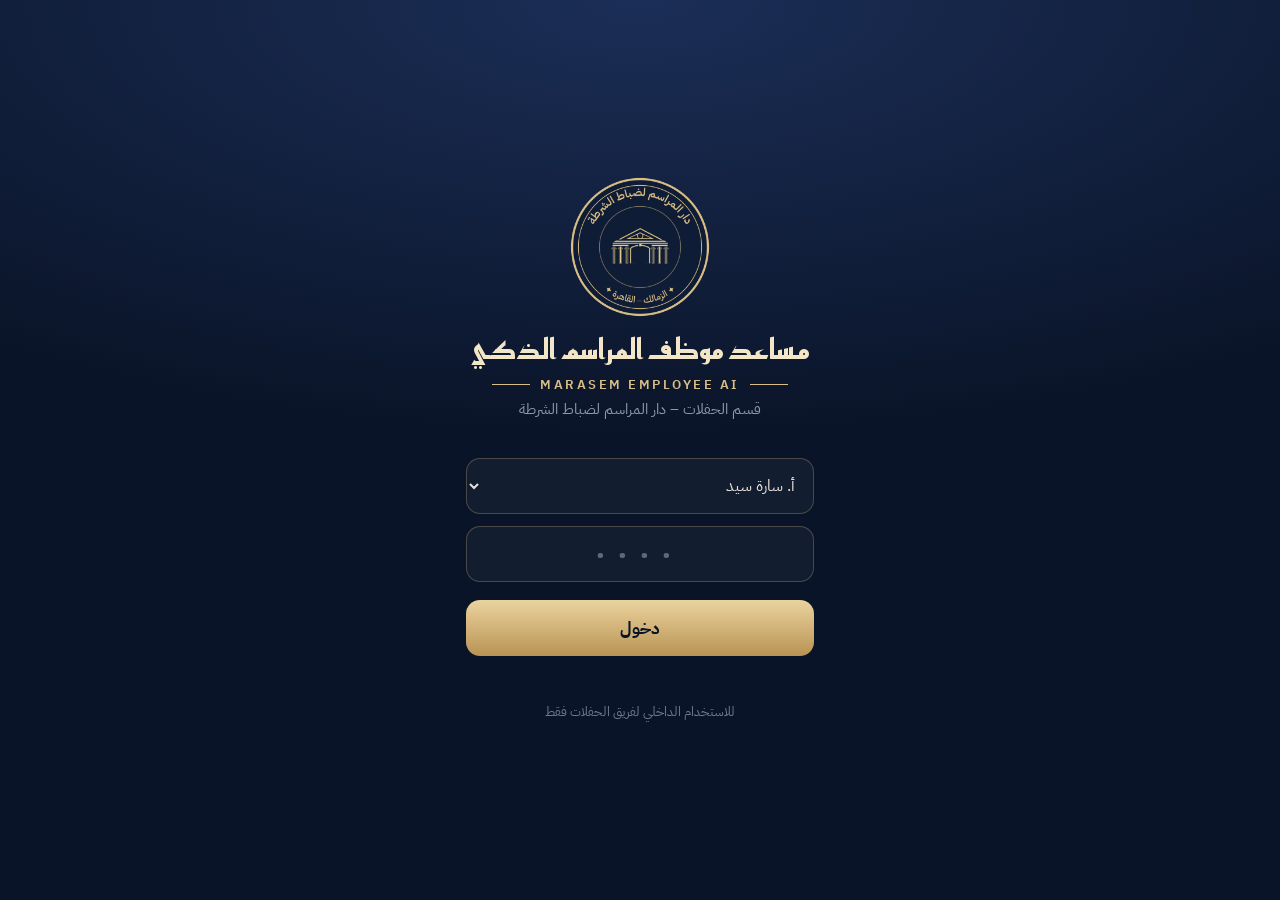
==== commit bdfd679f: "Add files via upload" ====
--- a/staff/index.html
+++ b/staff/index.html
@@ -13,7 +13,7 @@
 
 <div id="login">
   <form class="lg" autocomplete="off">
-    <svg class="seal" viewBox="0 0 200 200" width="120" height="120" role="img" aria-label="دار المراسم لضباط الشرطة"><defs><path id="taL" d="M 27,100 A 73,73 0 0,1 173,100"/><path id="baL" d="M 20,100 A 80,80 0 0,0 180,100"/></defs><circle cx="100" cy="100" r="97" fill="#0F1C36" stroke="#D9BE85" stroke-width="3"/><circle cx="100" cy="100" r="88" fill="none" stroke="#D9BE85" stroke-width="1"/><circle cx="100" cy="100" r="58" fill="none" stroke="#D9BE85" stroke-width="1" opacity=".55"/><text font-weight="600" font-size="16" fill="#D9BE85"><textPath href="#taL" startOffset="50%" text-anchor="middle">دار المراسم لضباط الشرطة</textPath></text><text font-weight="500" font-size="13" fill="#D9BE85"><textPath href="#baL" startOffset="50%" text-anchor="middle">✦ الزمالك – القاهرة ✦</textPath></text><image href="../bot/img/crest.png" x="56" y="54" width="88" height="88"/></svg>
+    <img class="seal" src="seal.png" width="120" height="120" alt="دار المراسم لضباط الشرطة">
     <h1>مساعد موظف المراسم الذكي</h1>
     <p class="en">MARASEM EMPLOYEE AI</p>
     <p>قسم الحفلات – دار المراسم لضباط الشرطة</p>
@@ -27,7 +27,7 @@
 
 <div id="app" hidden>
   <header>
-    <div class="brand"><svg class="seal" viewBox="0 0 200 200" width="48" height="48" role="img" aria-label="دار المراسم لضباط الشرطة"><defs><path id="taH" d="M 27,100 A 73,73 0 0,1 173,100"/><path id="baH" d="M 20,100 A 80,80 0 0,0 180,100"/></defs><circle cx="100" cy="100" r="97" fill="#0F1C36" stroke="#D9BE85" stroke-width="3"/><circle cx="100" cy="100" r="88" fill="none" stroke="#D9BE85" stroke-width="1"/><circle cx="100" cy="100" r="58" fill="none" stroke="#D9BE85" stroke-width="1" opacity=".55"/><text font-weight="600" font-size="16" fill="#D9BE85"><textPath href="#taH" startOffset="50%" text-anchor="middle">دار المراسم لضباط الشرطة</textPath></text><text font-weight="500" font-size="13" fill="#D9BE85"><textPath href="#baH" startOffset="50%" text-anchor="middle">✦ الزمالك – القاهرة ✦</textPath></text><image href="../bot/img/crest.png" x="56" y="54" width="88" height="88"/></svg><div><b>مساعد موظف المراسم الذكي</b><small class="en">MARASEM EMPLOYEE AI</small></div></div>
+    <div class="brand"><img class="seal" src="seal.png" width="48" height="48" alt="دار المراسم لضباط الشرطة"><div><b>مساعد موظف المراسم الذكي</b><small class="en">MARASEM EMPLOYEE AI</small></div></div>
     <div class="hgreet"><small id="hgT"></small><b id="hgN"></b></div>
     <div class="gsearch"><span data-ic="search"></span><input id="gq" placeholder="ابحث عن عميل بالاسم أو الموبايل أو رقم العرض" autocomplete="off"><kbd>Ctrl K</kbd><div id="gqOut" hidden></div></div>
     <button type="button" class="bell" id="bell" title="محتاج تتصرف"><span data-ic="bell"></span><i id="bellN" hidden></i></button>
